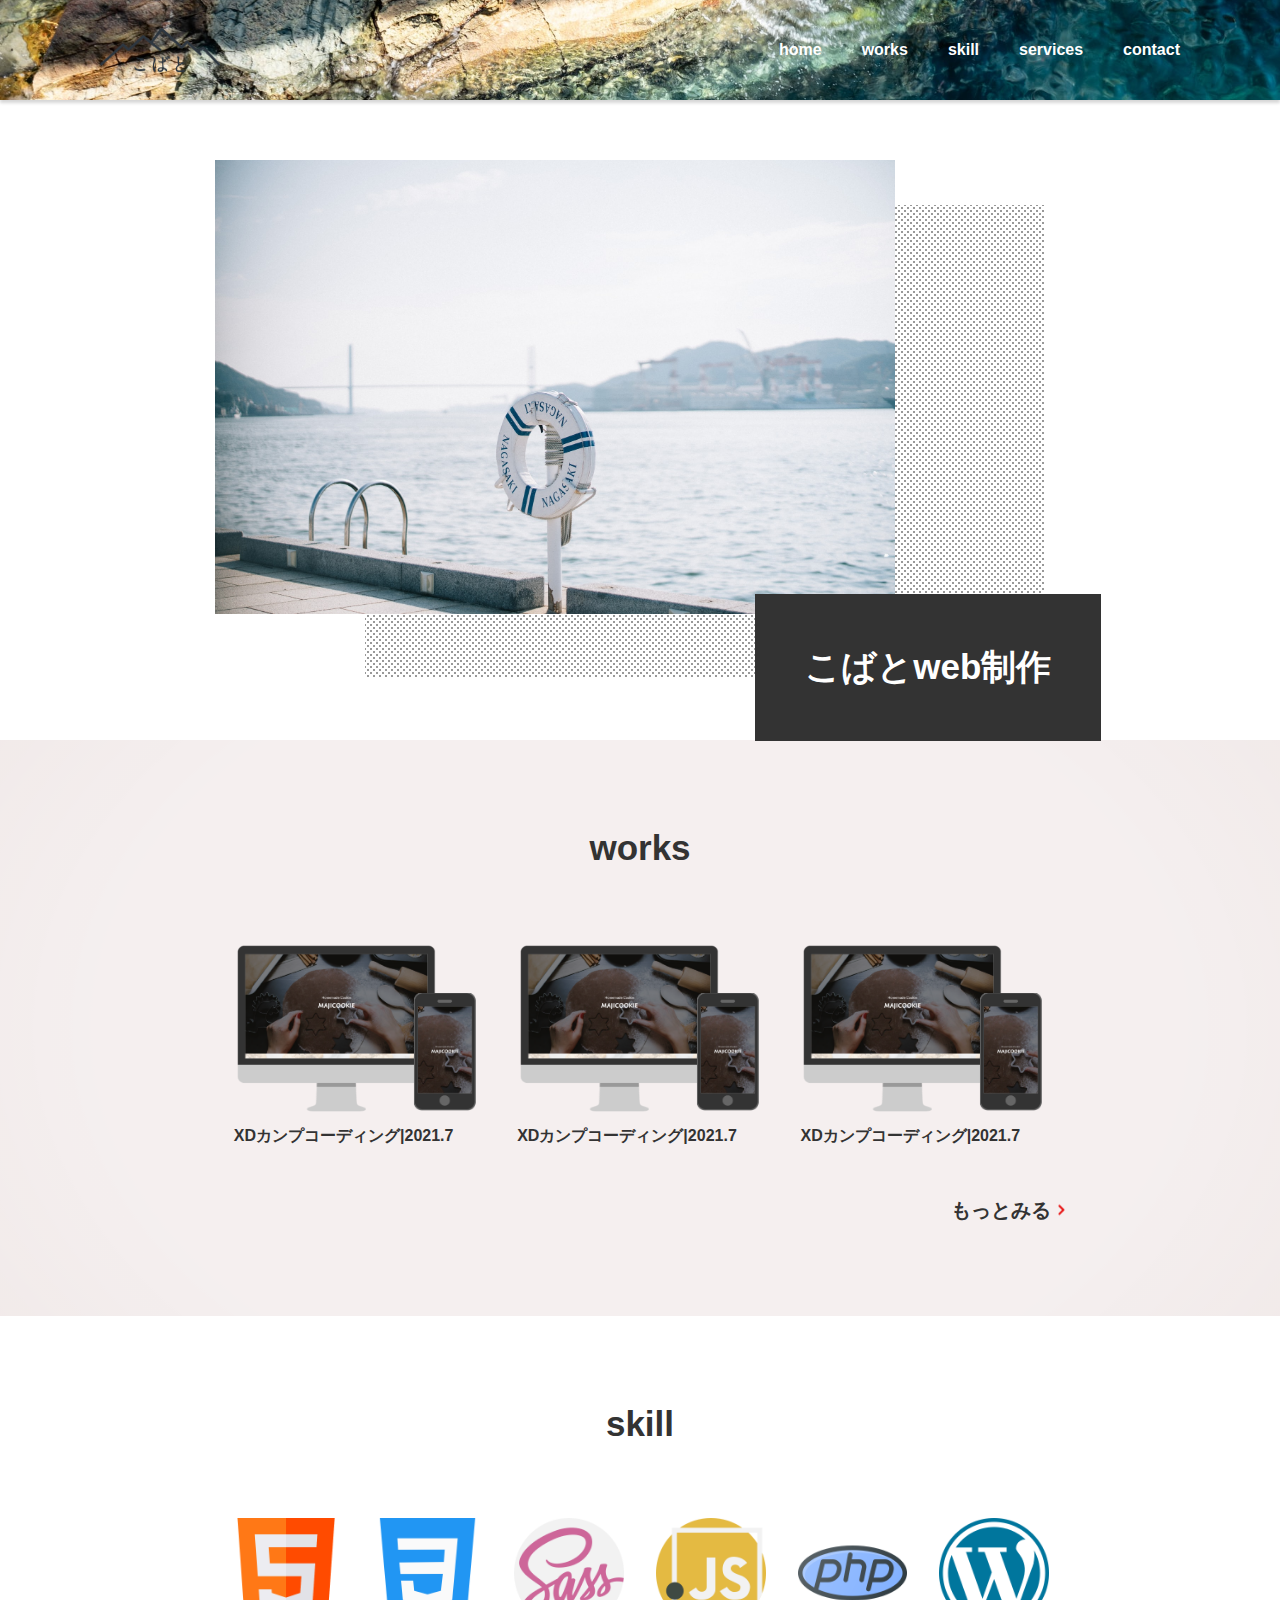
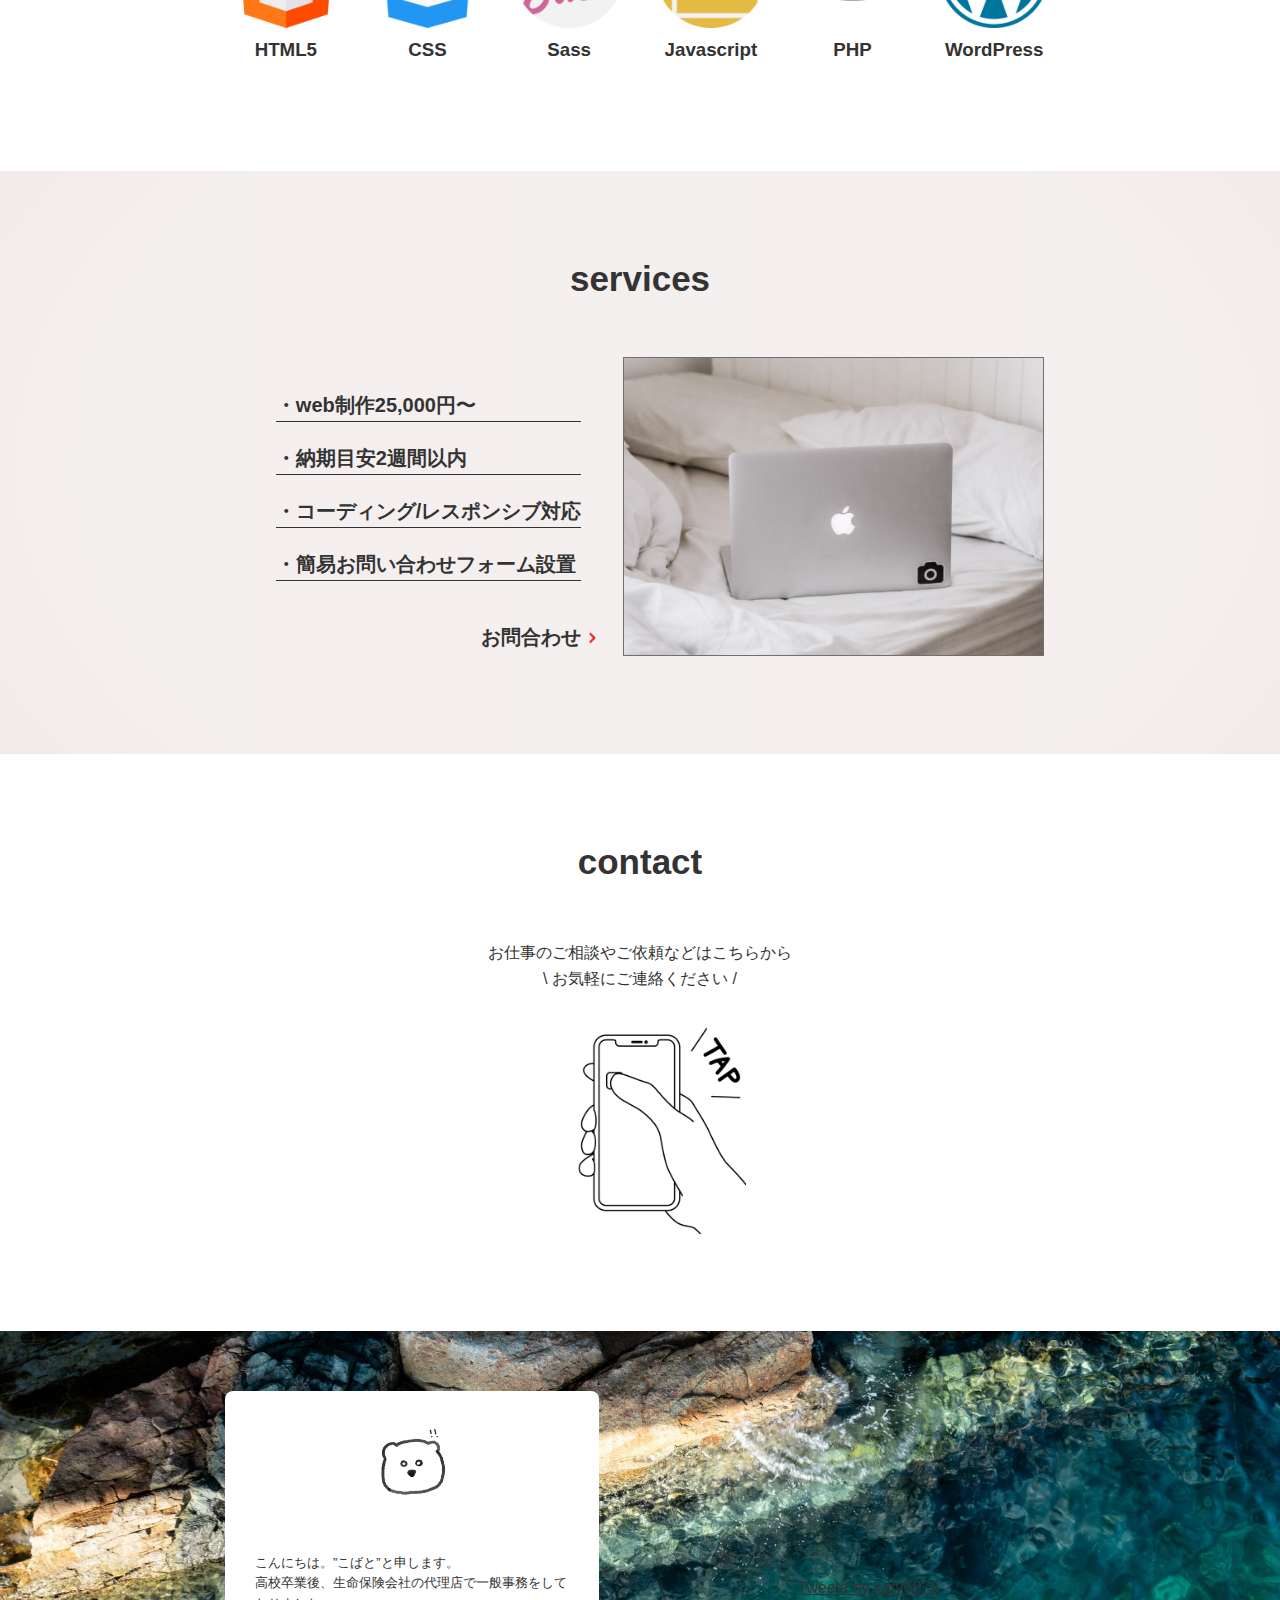
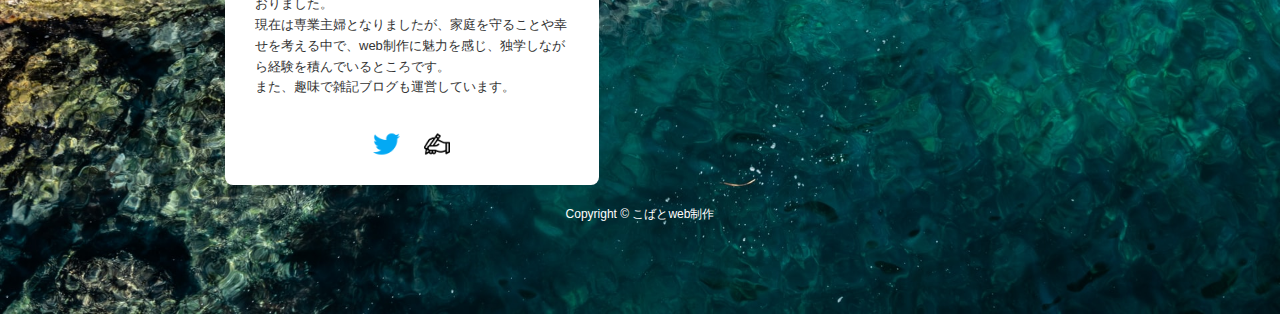
==== index.html @ 283921c8 "残すはハンバーガーメニューの実装、ファーストビュー・workspageのレスポンシブ" ====
<!DOCTYPE html>
<html lang="ja">

<head>
    <meta charset="UTF-8">
    <meta http-equiv="X-UA-Compatible" content="IE=edge">
    <meta name="viewport" content="width=device-width, initial-scale=1.0">
    <title>kobato_portfolio</title>
    <link rel="stylesheet" href="./css/reset.css">
    <link rel="stylesheet" href="./css/style.css">
    <link href="https://use.fontawesome.com/releases/v5.6.1/css/all.css" rel="stylesheet">
    <script src="https://ajax.googleapis.com/ajax/libs/jquery/3.4.1/jquery.min.js"></script>
</head>

<body>
    <header class="header">
        <div class="header__bg">
            <div class="header__logo">
                <a href=""><img src="./img/logo.png" alt=""></a>
            </div>
            <ul class="header__nav">
                <li class="header__nav-item"><a href="#">home</a></li>
                <li class="header__nav-item"><a href="#works">works</a></li>
                <li class="header__nav-item"><a href="#skill">skill</a></li>
                <li class="header__nav-item"><a href="#services">services</a></li>
                <li class="header__nav-item"><a href="#contact">contact</a></li>
            </ul>
        </div>
    </header>

    <div class="firstView">
        <div class="firstView__content">
            <div class="firstView__inner inner">
                <div class="firstView__img">
                    <img src="./img/ying-zhu-LWtBSEWECNo-unsplash.jpg" alt="">
                </div>
                <div class="firstView__title title">こばとweb制作</div>
            </div>
        </div>
    </div>
    <section class="works section" id="works">
        <div class="works__inner inner">
            <div class="works__title title">works</div>
            <div class="works__items">
                <div class="works__item">
                    <div class="work__img"><a href="works.html"><img src="./img/majicookie.png" alt=""></a></div>
                    <h4>XDカンプコーディング|2021.7</h4>
                </div>
                <div class="works__item">
                    <div class="work__img"><a href=""><img src="./img/majicookie.png" alt=""></a></div>
                    <h4>XDカンプコーディング|2021.7</h4>
                </div>
                <div class="works__item">
                    <div class="work__img"><a href=""><img src="./img/majicookie.png" alt=""></a></div>
                    <h4>XDカンプコーディング|2021.7</h4>
                </div>
            </div>
            <div class="works__link"><a href="">もっとみる</a></div>
        </div>
    </section>
    <section class="skill section" id="skill">
        <div class="skill__inner inner">
            <div class="skill__title title">skill</div>
            <div class="skill__items">
                <div class="skill__item">
                    <div class="skill__img">
                        <img src="./img/html.png" alt="">
                        <h3>HTML5</h3>
                        </img>
                    </div>
                </div>
                <div class="skill__item">
                    <div class="skill__img">
                        <img src="./img/css-3.png" alt="">
                        <h3>CSS</h3>
                        </img>
                    </div>
                </div>
                <div class="skill__item">
                    <div class="skill__img">
                        <img src="./img/sass.png" alt="">
                        <h3>Sass</h3>
                        </img>
                    </div>
                </div>
                <div class="skill__item">
                    <div class="skill__img">
                        <img src="./img/javascript.png" alt="">
                        <h3>Javascript</h3>
                        </img>
                    </div>
                </div>
                <div class="skill__item">
                    <div class="skill__img">
                        <img src="./img/php.png" alt="">
                        <h3>PHP</h3>
                        </img>
                    </div>
                </div>
                <div class="skill__item">
                    <div class="skill__img">
                        <img src="./img/wordpress.png" alt="">
                        <h3>WordPress</h3>
                        </img>
                    </div>
                </div>
            </div>
        </div>
    </section>
    <section class="services section" id="services">
        <div class="services__inner inner">
            <div class="services__title title">services</div>
            <div class="services__contents">
                <div class="services__lead">
                    <p>・web制作25,000円〜</p>
                    <p>・納期目安2週間以内</p>
                    <p>・コーディング/レスポンシブ対応</p>
                    <p>・簡易お問い合わせフォーム設置</p>
                        <div class="services__button"><a href="https://docs.google.com/forms/d/e/1FAIpQLSe7Lgg0wWLcszEex4WJu50O92jziKqjVtbFAQro8A7OqyPl0A/viewform" target="_blank">お問合わせ</a></div>
                </div>
                <div class="services__img"><img src="./img/マスクグループ 2.png" alt=""></div>
            </div>
        </div>
    </section>
    <section class="contact section" id="contact">
        <div class="contact__inner inner">
            <div class="contact__title title">contact</div>
            <div class="contact__lead">お仕事のご相談やご依頼などはこちらから<br>
            \ お気軽にご連絡ください /</div>
            <div class="contact__img"><a href="https://docs.google.com/forms/d/e/1FAIpQLSe7Lgg0wWLcszEex4WJu50O92jziKqjVtbFAQro8A7OqyPl0A/viewform" target="_blank"><img src="./img/1544162981.png" alt=""></a></div>
        </div>
    </section>
    <footer class="footer section">
        <div class="footer__inner inner">
            <div id="page_top"><a href="#">TOP</a></div>
            <div class="footer__content">
                <div class="footer__about">
                    <img src="./img/IMG_0314-min.PNG" alt="">
                    <p>こんにちは。”こばと”と申します。<br>
                    高校卒業後、生命保険会社の代理店で一般事務をしておりました。<br>
                    現在は専業主婦となりましたが、家庭を守ることや幸せを考える中で、web制作に魅力を感じ、独学しながら経験を積んでいるところです。<br>
                    また、趣味で雑記ブログも運営しています。
                    </p>
                    <div class="footer__link">
                        <a href="https://twitter.com/katy6879"><img src="./img/twitter.png" alt=""></a>
                        <a href="https://mukuublog.com/"><img src="./img/writing.png" alt=""></a>
                    </div>
                </div>
                <div class="footer__twitter">
                    <a class="twitter-timeline" data-width="413" data-height="350" href="https://twitter.com/katy6879?ref_src=twsrc%5Etfw">Tweets by katy6879</a> <script async src="https://platform.twitter.com/widgets.js" charset="utf-8"></script>
                </div>
            </div>
            <div class="footer__copyright">Copyright &copy; こばとweb制作</div>
        </div>
    </footer>

    <script src="https://ajax.googleapis.com/ajax/libs/jquery/3.6.0/jquery.min.js"></script>
    <script src="./js/jquery.js"></script>
</body>

</html>
---- css/style.css ----
@charset "UTF-8";
@media (max-width: 767px) {
  .br-sp {
    display: none;
  }
}

/* ================================
reset.css
================================ */
*,
*::before,
*::after {
  -webkit-box-sizing: border-box;
          box-sizing: border-box;
}

html,
body {
  padding: 0;
  margin: 0;
}

body {
  font-family: "TsukuARdGothic-Regular", YuGothic, "游ゴシック Medium", "Yu Gothic Medium", "游ゴシック", "Yu Gothic", sans-serif;
  font-size: 16px;
  line-height: 1.6;
  background-color: #fff;
  color: #333333;
}
@media (max-width: 767px) {
  body {
    font-size: 12px;
  }
}

img {
  max-width: 100%;
  height: auto;
}

ul,
ol {
  list-style: none;
  padding: 0;
  margin: 0;
}

h1,
h2,
h3,
h4,
h5,
h6 {
  padding: 0;
  margin: 0;
}

a {
  color: inherit;
}
a:hover {
  opacity: 0.5;
}

.section {
  padding: 30px 0 90px;
}
@media (max-width: 767px) {
  .section {
    padding-top: 50px;
    padding-bottom: 60px;
  }
}

.title {
  font-size: 35px;
  font-weight: 700;
  text-align: center;
  padding: 50px;
}
@media (max-width: 767px) {
  .title {
    font-size: 20px;
    padding: 20px;
  }
}

.inner {
  width: 850px;
  max-width: 100%;
  margin: 0 auto;
}
@media (min-width: 768px) and (max-width: 850px) {
  .inner {
    padding-left: 24px;
    padding-right: 24px;
  }
}
@media (max-width: 767px) {
  .inner {
    width: 80%;
    padding-left: 16px;
    padding-right: 16px;
  }
}

.fadeInDown {
  -webkit-animation-name: fadeInDown;
          animation-name: fadeInDown;
  -webkit-animation-duration: 2s;
          animation-duration: 2s;
  -webkit-animation-fill-mode: forwards;
          animation-fill-mode: forwards;
}

/* ================================
header
================================ */
.header {
  height: 100px;
  position: fixed;
  width: 100%;
  -webkit-box-shadow: 0 3px 3px rgba(0, 0, 0, 0.16);
          box-shadow: 0 3px 3px rgba(0, 0, 0, 0.16);
  z-index: 100;
  top: 0;
  left: 0;
}
@media (min-width: 768px) and (max-width: 850px) {
  .header {
    height: 70px;
  }
}
@media (max-width: 767px) {
  .header {
    height: 60px;
  }
}

.header__bg {
  background: url(../img/hiroyoshi-urushima-D2dyWf0NImU-unsplash.jpg) no-repeat center center/cover;
  display: -webkit-box;
  display: -ms-flexbox;
  display: flex;
  -webkit-box-align: center;
      -ms-flex-align: center;
          align-items: center;
  height: inherit;
}

.header__logo {
  padding-left: 100px;
}
.header__logo img {
  width: 50%;
  padding-top: 12px;
}

.header__nav {
  padding-right: 100px;
  display: -webkit-box;
  display: -ms-flexbox;
  display: flex;
  -webkit-box-align: center;
      -ms-flex-align: center;
          align-items: center;
  margin-left: auto;
}
.header__nav li:not(:first-child) {
  margin-left: 40px;
}
.header__nav li a {
  color: #fff;
  text-decoration: none;
  font-weight: 700;
  position: relative;
}

/* ================================
firstView
================================ */
.firstView {
  height: 740px;
}
@media (max-width: 767px) {
  .firstView {
    height: 800px;
  }
}

@media (max-width: 767px) {
  .firstView__inner {
    margin: 32px auto;
    text-align: center;
  }
}

.firstView__img {
  position: relative;
  padding: 160px 0 53px;
}
.firstView__img::before {
  content: "";
  position: absolute;
  bottom: -3px;
  right: 20px;
  width: 80%;
  height: 70%;
  background-image: radial-gradient(#999 30%, rgba(0, 0, 0, 0) 31%), radial-gradient(#999 30%, rgba(0, 0, 0, 0) 31%);
  background-size: 6px 6px;
  background-position: 0 0, 3px 3px;
  z-index: -1;
}
.firstView__img img {
  width: 80%;
}

.firstView__title {
  position: absolute;
  top: 66%;
  left: 59%;
  color: white;
  background-color: #333333;
  line-height: initial;
}
@media (max-width: 767px) {
  .firstView__title {
    left: 43%;
  }
}

/* ================================
works
================================ */
.works {
  background-image: radial-gradient(73% 147%, #EADFDF 59%, #ECE2DF 100%), radial-gradient(91% 146%, rgba(255, 255, 255, 0.5) 47%, rgba(0, 0, 0, 0.5) 100%);
  background-blend-mode: screen;
}

.works__items {
  display: -webkit-box;
  display: -ms-flexbox;
  display: flex;
  padding-bottom: 30px;
}
@media (max-width: 767px) {
  .works__items {
    display: block;
  }
}

.works__item {
  width: calc(33.3% - 8px * 2 / 3);
  padding: 16px;
  margin: auto;
}
@media (max-width: 767px) {
  .works__item {
    width: 100%;
  }
}

.works__link {
  text-align: right;
  font-size: 20px;
}
@media (max-width: 767px) {
  .works__link {
    font-size: 15px;
  }
}
.works__link a {
  text-decoration: none;
  font-weight: 700;
  padding-right: 14px;
  position: relative;
}
.works__link a::after {
  content: "";
  position: absolute;
  right: 0;
  top: 50%;
  -webkit-transform: translateY(-50%);
          transform: translateY(-50%);
  width: 7px;
  height: 11px;
  background: url(../img/news-arrow@2x.png) no-repeat center center/contain;
}

/* ================================
skill
================================ */
.skill__items {
  display: -webkit-box;
  display: -ms-flexbox;
  display: flex;
  -ms-flex-pack: distribute;
      justify-content: space-around;
}
@media (max-width: 767px) {
  .skill__items {
    -ms-flex-wrap: wrap;
        flex-wrap: wrap;
  }
}

.skill__item {
  margin: auto;
  padding: 16px;
}
@media (max-width: 767px) {
  .skill__item {
    width: calc(33.3% - 8px * 2 / 3);
    margin: auto;
  }
}

.skill__img h3 {
  text-align: center;
}
@media (max-width: 767px) {
  .skill__img h3 {
    font-size: 10px;
  }
}

/* ================================
service
================================ */
.services {
  background-image: radial-gradient(73% 147%, #EADFDF 59%, #ECE2DF 100%), radial-gradient(91% 146%, rgba(255, 255, 255, 0.5) 47%, rgba(0, 0, 0, 0.5) 100%);
  background-blend-mode: screen;
}

.services__contents {
  display: -webkit-box;
  display: -ms-flexbox;
  display: flex;
  -ms-flex-pack: distribute;
      justify-content: space-around;
}
@media (max-width: 767px) {
  .services__contents {
    display: block;
  }
}

.services__lead {
  margin: auto 0;
  padding-left: 40px;
}
@media (max-width: 767px) {
  .services__lead {
    padding-left: 0;
    padding-bottom: 20px;
  }
}
@media (min-width: 768px) and (max-width: 850px) {
  .services__lead {
    padding: 0 10px;
    padding-left: 0;
  }
}
.services__lead p {
  border-bottom: solid 1px #333333;
  font-size: 20px;
  font-weight: 700;
}
@media (max-width: 767px) {
  .services__lead p {
    font-size: 13px;
  }
}
@media (min-width: 768px) and (max-width: 850px) {
  .services__lead p {
    font-size: 16px;
  }
}

.services__button {
  padding-top: 20px;
  text-align: right;
}
@media (max-width: 767px) {
  .services__button {
    padding-top: 0;
  }
}
.services__button a {
  text-decoration: none;
  font-weight: 700;
  font-size: 20px;
  position: relative;
}
@media (max-width: 767px) {
  .services__button a {
    font-size: 15px;
  }
}
@media (min-width: 768px) and (max-width: 850px) {
  .services__button a {
    font-size: 18px;
  }
}
.services__button a::after {
  content: "";
  position: absolute;
  right: -15%;
  top: 55%;
  -webkit-transform: translateY(-50%);
          transform: translateY(-50%);
  width: 7px;
  height: 11px;
  background: url(../img/news-arrow@2x.png) no-repeat center center/contain;
}
@media (min-width: 768px) and (max-width: 850px) {
  .services__img {
    padding: 0 10px;
  }
}

/* ================================
contact
================================ */
.contact {
  text-align: center;
}

.contact__lead {
  padding-bottom: 30px;
}

.contact__img img {
  width: 25%;
}

/* ================================
footer
================================ */
.footer {
  background: url(../img/hiroyoshi-urushima-D2dyWf0NImU-unsplash.jpg) no-repeat center bottom/cover;
  text-align: center;
}

.footer__inner {
  padding: 0 10px;
}

#page_top {
  position: fixed;
  right: 1rem;
  bottom: 2rem;
  height: 3rem;
  text-decoration: none;
  font-weight: bold;
  -webkit-transform: rotate(90deg);
          transform: rotate(90deg);
  font-size: 80%;
  line-height: 1.5rem;
  color: color(sub);
  padding: 0 0 0 35px;
  border-top: solid 1px;
}
#page_top:hover {
  color: color(main);
  -webkit-transition: all 0.5s;
  transition: all 0.5s;
}
#page_top::before {
  content: "";
  display: block;
  position: absolute;
  top: -1px;
  left: 0;
  width: 1rem;
  border-top: solid 1px;
  -webkit-transform: rotate(35deg);
          transform: rotate(35deg);
  -webkit-transform-origin: left top;
          transform-origin: left top;
}
#page_top a {
  text-decoration: none;
}

.footer__content {
  display: -webkit-box;
  display: -ms-flexbox;
  display: flex;
  -webkit-box-pack: justify;
      -ms-flex-pack: justify;
          justify-content: space-between;
  padding-top: 30px;
}
@media (max-width: 767px) {
  .footer__content {
    display: block;
  }
}

.footer__about {
  background-color: #fff;
  border-radius: 8px;
  width: 45%;
}
@media (max-width: 767px) {
  .footer__about {
    width: 100%;
  }
}
.footer__about img {
  width: 35%;
  padding-top: 10px;
}
.footer__about p {
  font-size: 13px;
  padding: 0 30px;
  text-align: left;
}

.footer__link img {
  width: 7%;
  margin: 10px;
  padding: 10px 0;
}

.footer__twitter {
  width: 45%;
  margin: auto 0;
}
@media (max-width: 767px) {
  .footer__twitter {
    width: 100%;
    padding-top: 20px;
  }
}

.footer__copyright {
  color: #fff;
  font-size: 12px;
  padding-top: 20px;
}
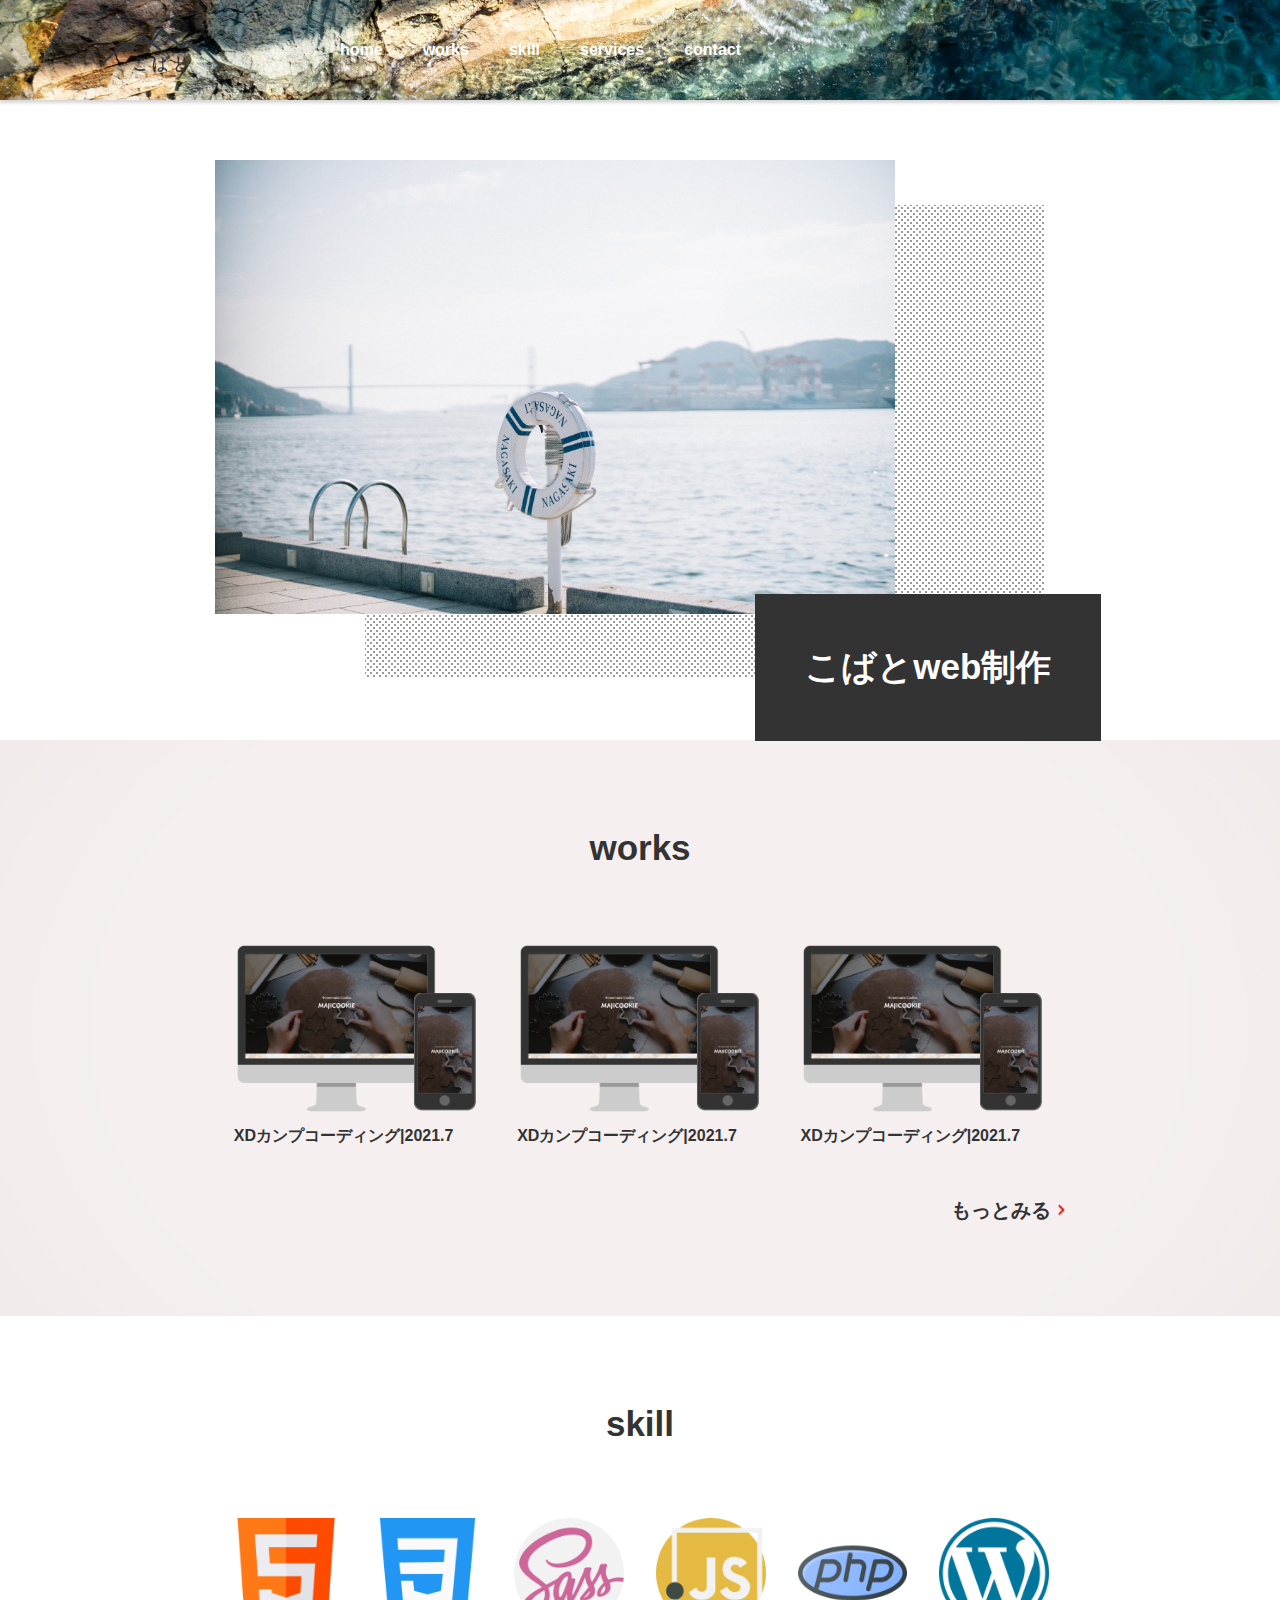
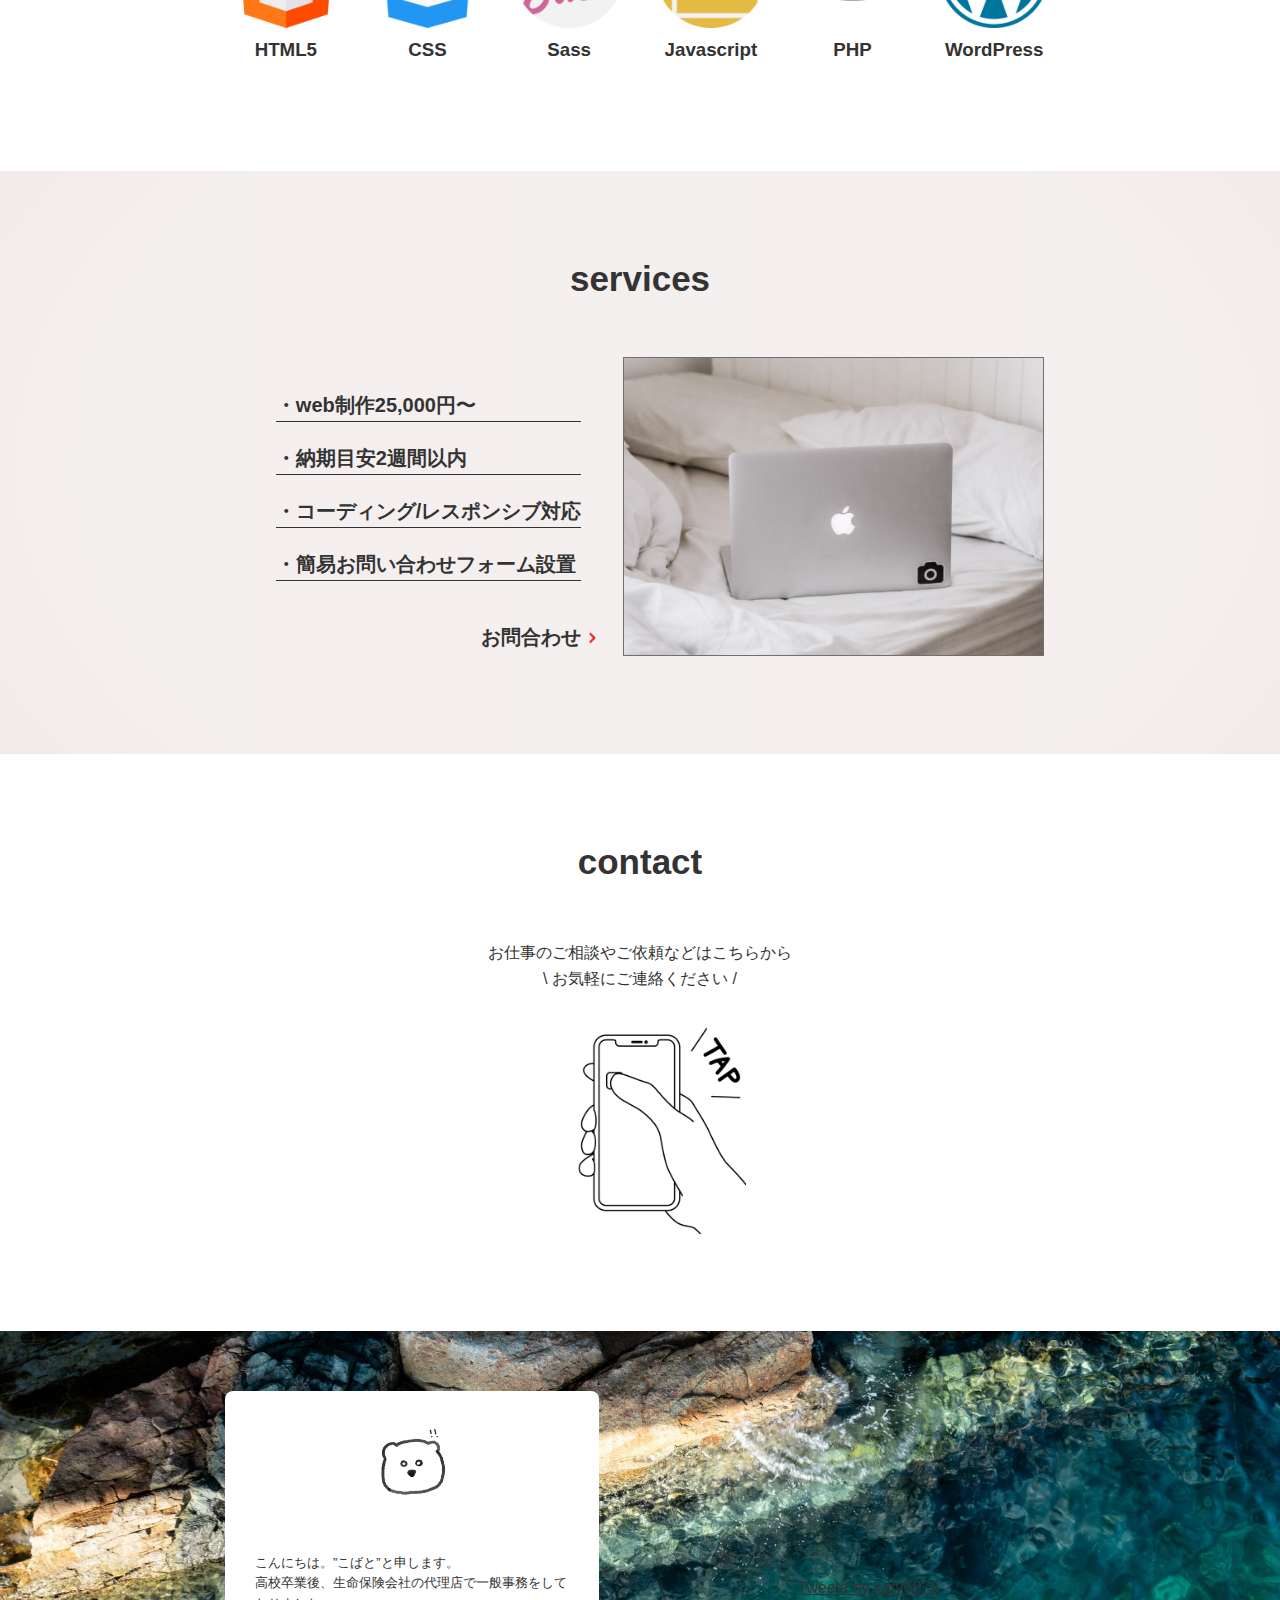
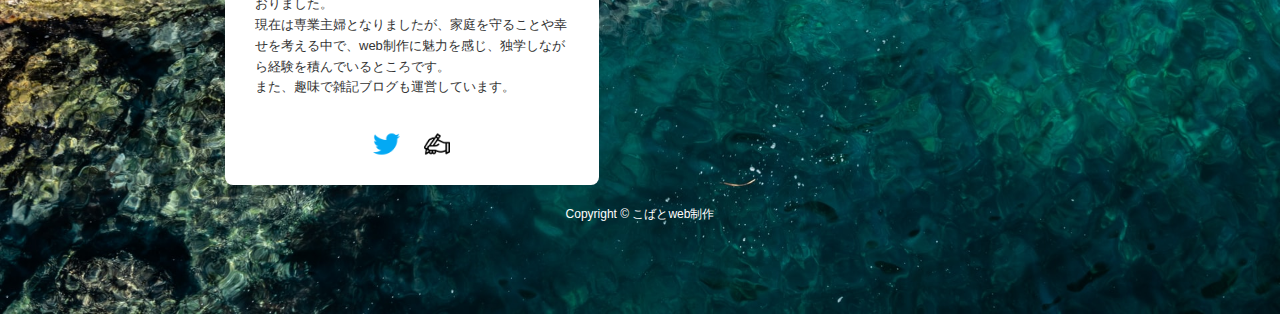
==== commit f6bb105d: "ハンバーガーメニュー　見た目のアニメーション" ====
--- a/index.html
+++ b/index.html
@@ -18,13 +18,23 @@
             <div class="header__logo">
                 <a href=""><img src="./img/logo.png" alt=""></a>
             </div>
-            <ul class="header__nav">
-                <li class="header__nav-item"><a href="#">home</a></li>
-                <li class="header__nav-item"><a href="#works">works</a></li>
-                <li class="header__nav-item"><a href="#skill">skill</a></li>
-                <li class="header__nav-item"><a href="#services">services</a></li>
-                <li class="header__nav-item"><a href="#contact">contact</a></li>
-            </ul>
+            <nav id="g-nav">
+                <div id="g-nav-list">
+                    <ul class="header__nav">
+                        <li class="header__nav-item"><a href="#">home</a></li>
+                        <li class="header__nav-item"><a href="#works">works</a></li>
+                        <li class="header__nav-item"><a href="#skill">skill</a></li>
+                        <li class="header__nav-item"><a href="#services">services</a></li>
+                        <li class="header__nav-item"><a href="#contact">contact</a></li>
+                    </ul>
+                </div>
+            </nav>
+            <div class="openbtn">
+                <span></span>
+                <span></span>
+                <span></span>
+            </div>
+            <div class="circle-bg"></div>
         </div>
     </header>
 
--- a/css/style.css
+++ b/css/style.css
@@ -22,7 +22,7 @@
 }
 
 body {
-  font-family: "TsukuARdGothic-Regular", YuGothic, "游ゴシック Medium", "Yu Gothic Medium", "游ゴシック", "Yu Gothic", sans-serif;
+  font-family: "TsukuARdGothic-Regular", "YuGothic", "游ゴシック Medium", "Yu Gothic Medium", "游ゴシック", "Yu Gothic", sans-serif;
   font-size: 16px;
   line-height: 1.6;
   background-color: #fff;
@@ -158,13 +158,12 @@
 }
 
 .header__nav {
-  padding-right: 100px;
   display: -webkit-box;
   display: -ms-flexbox;
   display: flex;
-  -webkit-box-align: center;
-      -ms-flex-align: center;
-          align-items: center;
+  -webkit-box-pack: justify;
+      -ms-flex-pack: justify;
+          justify-content: space-between;
   margin-left: auto;
 }
 .header__nav li:not(:first-child) {
@@ -177,6 +176,115 @@
   position: relative;
 }
 
+@media (max-width: 767px) {
+  .openbtn {
+    position: relative;
+    background: #d54884;
+    cursor: pointer;
+    width: 50px;
+    height: 50px;
+    border-radius: 5px;
+  }
+  .openbtn span {
+    display: inline-block;
+    -webkit-transition: all 0.4s;
+    transition: all 0.4s;
+    position: absolute;
+    left: 14px;
+    height: 2px;
+    border-radius: 5px;
+    background: #fff;
+    width: 45%;
+  }
+  .openbtn span:nth-of-type(1) {
+    top: 13px;
+  }
+  .openbtn span:nth-of-type(2) {
+    top: 19px;
+  }
+  .openbtn span:nth-of-type(3) {
+    top: 25px;
+  }
+  .openbtn span:nth-of-type(3)::after {
+    content: "Menu";
+    position: absolute;
+    top: 5px;
+    left: -2px;
+    color: #fff;
+    font-size: 0.6rem;
+    text-transform: uppercase;
+  }
+
+  .openbtn.active span:nth-of-type(1) {
+    top: 14px;
+    left: 18px;
+    -webkit-transform: translateY(6px) rotate(-45deg);
+            transform: translateY(6px) rotate(-45deg);
+    width: 30%;
+  }
+  .openbtn.active span:nth-of-type(2) {
+    opacity: 0;
+  }
+  .openbtn.active span:nth-of-type(3) {
+    top: 26px;
+    left: 18px;
+    -webkit-transform: translateY(-6px) rotate(45deg);
+            transform: translateY(-6px) rotate(45deg);
+    width: 30%;
+  }
+  .openbtn.active span:nth-of-type(3)::after {
+    content: "Close";
+    -webkit-transform: translateY(0) rotate(-45deg);
+            transform: translateY(0) rotate(-45deg);
+    top: 5px;
+    left: 4px;
+  }
+
+  #g-nav ul {
+    opacity: 0;
+    position: absolute;
+    z-index: 999;
+    top: 50%;
+    left: 50%;
+    -webkit-transform: translate(-50%, -50%);
+            transform: translate(-50%, -50%);
+  }
+
+  #g-nav.panelactive {
+    position: fixed;
+    z-index: 999;
+    top: 0;
+    width: 100%;
+    height: 100vh;
+  }
+  #g-nav.panelactive #g-nav-list {
+    display: block;
+  }
+  #g-nav.panelactive .header__nav {
+    opacity: 1;
+  }
+  #g-nav.panelactive .header__nav .header__nav-item {
+    -webkit-animation-name: gnaviAnime;
+            animation-name: gnaviAnime;
+    -webkit-animation-duration: 1s;
+            animation-duration: 1s;
+    -webkit-animation-delay: 0.2s;
+            animation-delay: 0.2s;
+    -webkit-animation-fill-mode: forwards;
+            animation-fill-mode: forwards;
+    opacity: 0;
+  }
+
+  #g-nav-list {
+    display: none;
+    position: fixed;
+    z-index: 999;
+    width: 100%;
+    height: 100vh;
+    overflow: auto;
+    -webkit-overflow-scrolling: touch;
+  }
+}
 /* ================================
 firstView
 ================================ */
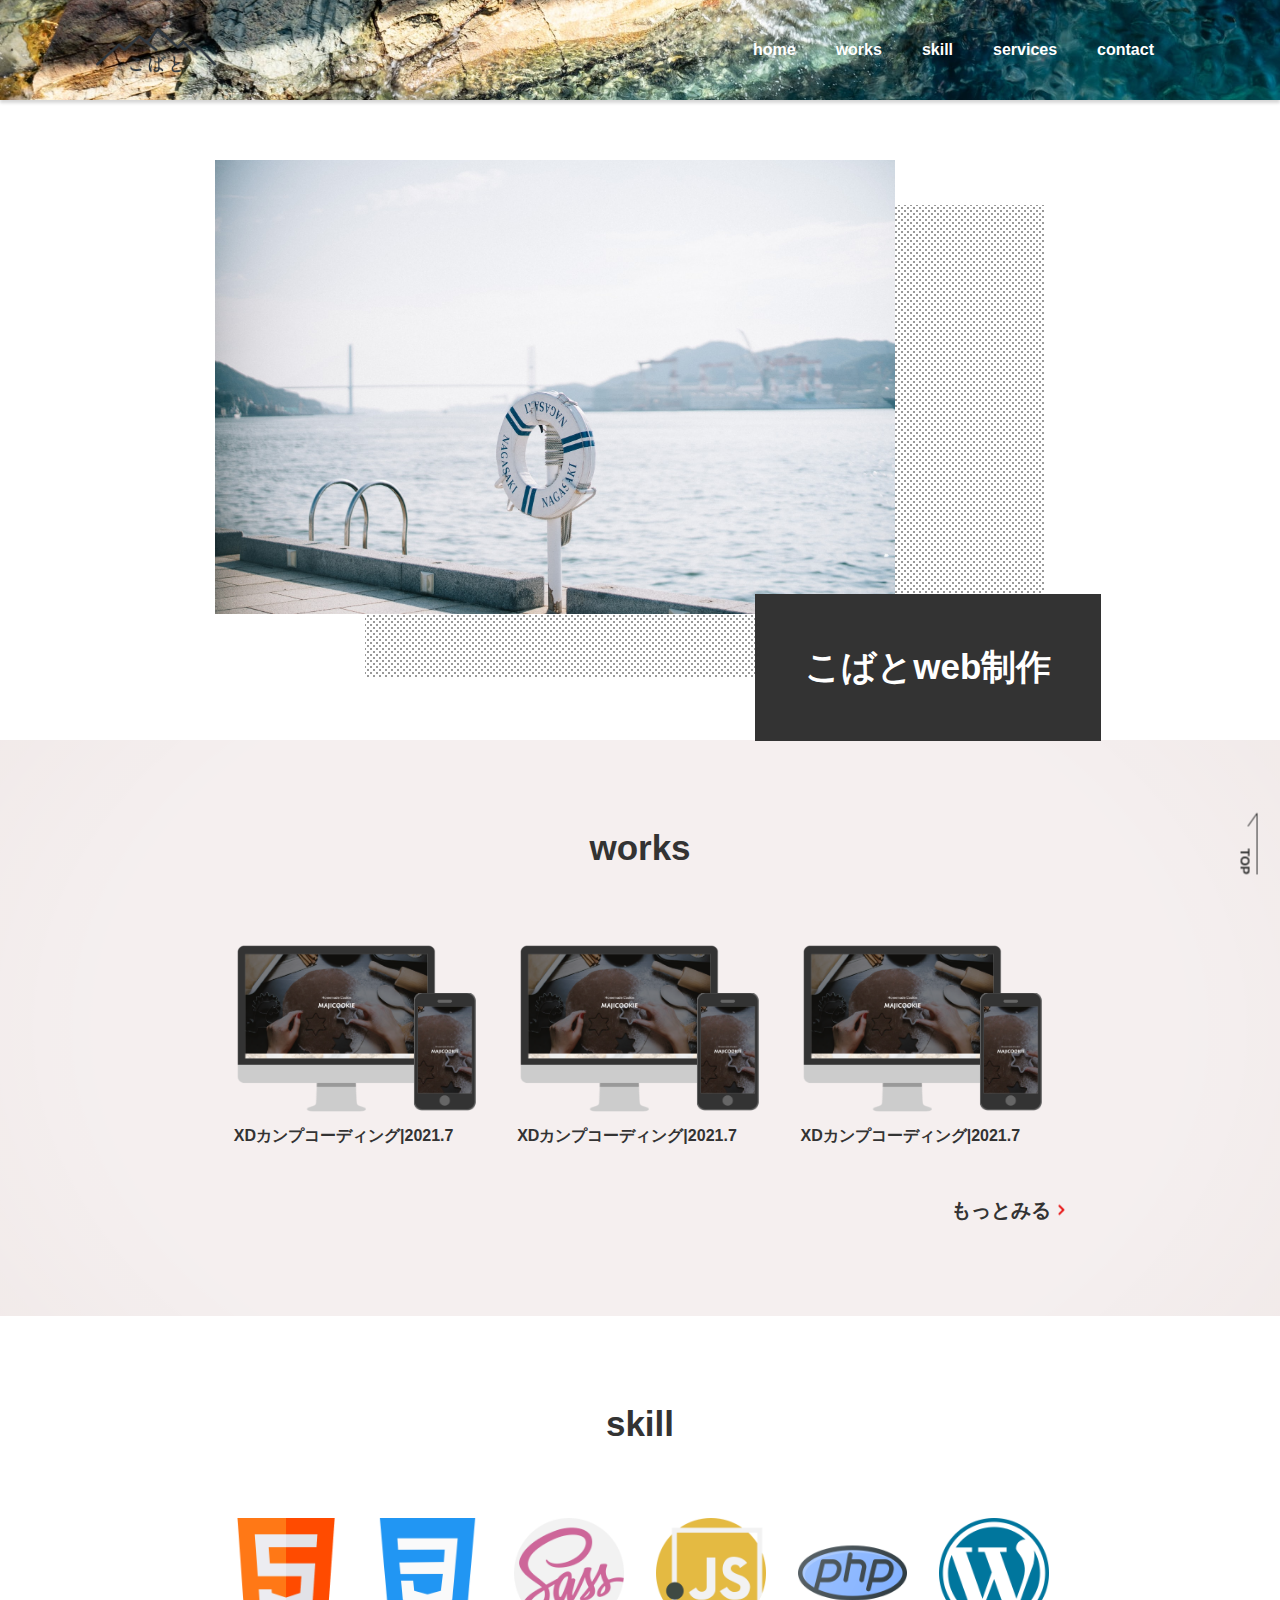
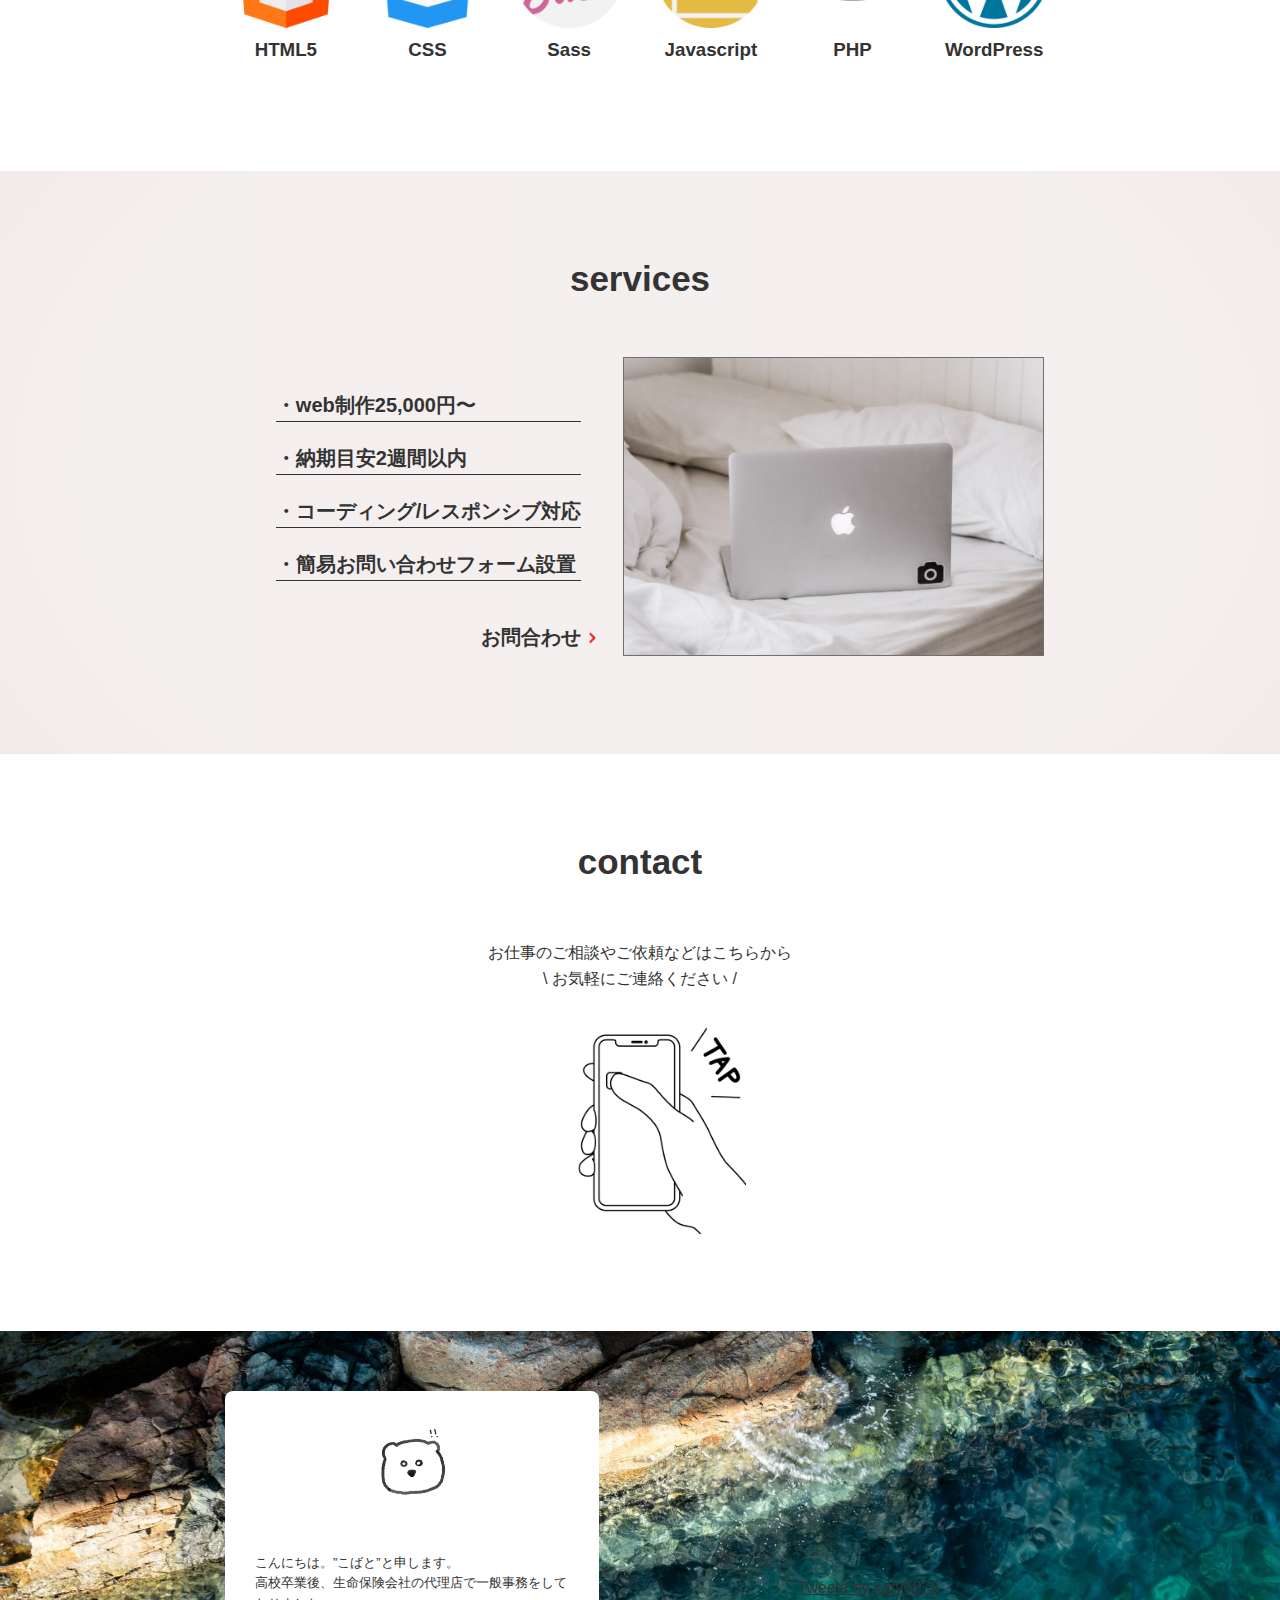
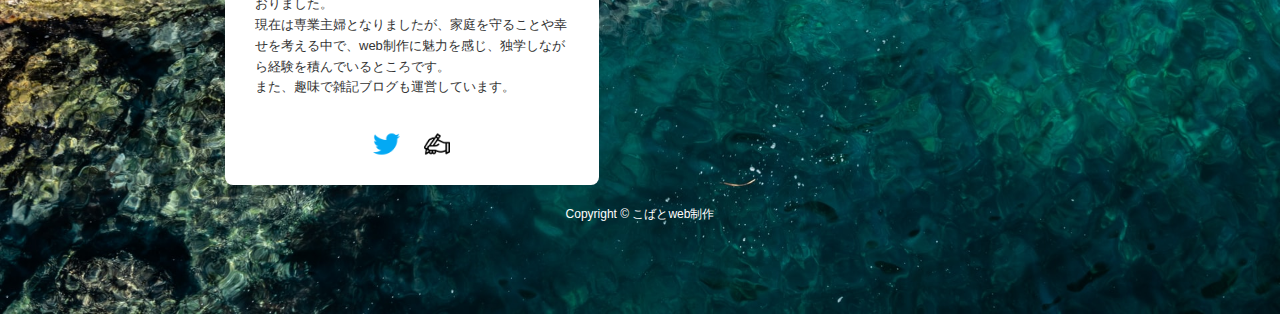
==== commit 02b0e5d5: "質問前の現状を保存" ====
--- a/index.html
+++ b/index.html
@@ -15,26 +15,28 @@
 <body>
     <header class="header">
         <div class="header__bg">
+        <div class="header__contents">
             <div class="header__logo">
                 <a href=""><img src="./img/logo.png" alt=""></a>
             </div>
             <nav id="g-nav">
-                <div id="g-nav-list">
-                    <ul class="header__nav">
-                        <li class="header__nav-item"><a href="#">home</a></li>
-                        <li class="header__nav-item"><a href="#works">works</a></li>
-                        <li class="header__nav-item"><a href="#skill">skill</a></li>
-                        <li class="header__nav-item"><a href="#services">services</a></li>
-                        <li class="header__nav-item"><a href="#contact">contact</a></li>
-                    </ul>
+                <div class="openbtn">
+                    <span></span>
+                    <span></span>
+                    <span></span>
                 </div>
+                <div class="circle-bg"></div>
+            <div id="g-nav-list">
+                <ul>
+                    <li><a href="#">home</a></li>
+                    <li><a href="#works">works</a></li>
+                    <li><a href="#skill">skill</a></li>
+                    <li><a href="#services">services</a></li>
+                    <li><a href="#contact">contact</a></li>
+                </ul>
+            </div>
             </nav>
-            <div class="openbtn">
-                <span></span>
-                <span></span>
-                <span></span>
-            </div>
-            <div class="circle-bg"></div>
+        </div>
         </div>
     </header>
 
@@ -126,7 +128,9 @@
                     <p>・納期目安2週間以内</p>
                     <p>・コーディング/レスポンシブ対応</p>
                     <p>・簡易お問い合わせフォーム設置</p>
-                        <div class="services__button"><a href="https://docs.google.com/forms/d/e/1FAIpQLSe7Lgg0wWLcszEex4WJu50O92jziKqjVtbFAQro8A7OqyPl0A/viewform" target="_blank">お問合わせ</a></div>
+                    <div class="services__button"><a
+                            href="https://docs.google.com/forms/d/e/1FAIpQLSe7Lgg0wWLcszEex4WJu50O92jziKqjVtbFAQro8A7OqyPl0A/viewform"
+                            target="_blank">お問合わせ</a></div>
                 </div>
                 <div class="services__img"><img src="./img/マスクグループ 2.png" alt=""></div>
             </div>
@@ -136,8 +140,10 @@
         <div class="contact__inner inner">
             <div class="contact__title title">contact</div>
             <div class="contact__lead">お仕事のご相談やご依頼などはこちらから<br>
-            \ お気軽にご連絡ください /</div>
-            <div class="contact__img"><a href="https://docs.google.com/forms/d/e/1FAIpQLSe7Lgg0wWLcszEex4WJu50O92jziKqjVtbFAQro8A7OqyPl0A/viewform" target="_blank"><img src="./img/1544162981.png" alt=""></a></div>
+                \ お気軽にご連絡ください /</div>
+            <div class="contact__img"><a
+                    href="https://docs.google.com/forms/d/e/1FAIpQLSe7Lgg0wWLcszEex4WJu50O92jziKqjVtbFAQro8A7OqyPl0A/viewform"
+                    target="_blank"><img src="./img/1544162981.png" alt=""></a></div>
         </div>
     </section>
     <footer class="footer section">
@@ -147,9 +153,9 @@
                 <div class="footer__about">
                     <img src="./img/IMG_0314-min.PNG" alt="">
                     <p>こんにちは。”こばと”と申します。<br>
-                    高校卒業後、生命保険会社の代理店で一般事務をしておりました。<br>
-                    現在は専業主婦となりましたが、家庭を守ることや幸せを考える中で、web制作に魅力を感じ、独学しながら経験を積んでいるところです。<br>
-                    また、趣味で雑記ブログも運営しています。
+                        高校卒業後、生命保険会社の代理店で一般事務をしておりました。<br>
+                        現在は専業主婦となりましたが、家庭を守ることや幸せを考える中で、web制作に魅力を感じ、独学しながら経験を積んでいるところです。<br>
+                        また、趣味で雑記ブログも運営しています。
                     </p>
                     <div class="footer__link">
                         <a href="https://twitter.com/katy6879"><img src="./img/twitter.png" alt=""></a>
@@ -157,7 +163,9 @@
                     </div>
                 </div>
                 <div class="footer__twitter">
-                    <a class="twitter-timeline" data-width="413" data-height="350" href="https://twitter.com/katy6879?ref_src=twsrc%5Etfw">Tweets by katy6879</a> <script async src="https://platform.twitter.com/widgets.js" charset="utf-8"></script>
+                    <a class="twitter-timeline" data-width="413" data-height="350"
+                        href="https://twitter.com/katy6879?ref_src=twsrc%5Etfw">Tweets by katy6879</a>
+                    <script async src="https://platform.twitter.com/widgets.js" charset="utf-8"></script>
                 </div>
             </div>
             <div class="footer__copyright">Copyright &copy; こばとweb制作</div>
--- a/css/style.css
+++ b/css/style.css
@@ -143,37 +143,168 @@
   display: -webkit-box;
   display: -ms-flexbox;
   display: flex;
-  -webkit-box-align: center;
-      -ms-flex-align: center;
-          align-items: center;
+  -ms-flex-pack: distribute;
+      justify-content: space-around;
   height: inherit;
 }
 
-.header__logo {
-  padding-left: 100px;
-}
-.header__logo img {
-  width: 50%;
-  padding-top: 12px;
-}
-
-.header__nav {
+.header__contents {
+  width: 85%;
   display: -webkit-box;
   display: -ms-flexbox;
   display: flex;
   -webkit-box-pack: justify;
       -ms-flex-pack: justify;
           justify-content: space-between;
+  -webkit-box-align: center;
+      -ms-flex-align: center;
+          align-items: center;
+}
+@media (max-width: 767px) {
+  .header__contents {
+    width: 100%;
+  }
+}
+
+@media (max-width: 767px) {
+  .header__logo {
+    padding-left: 30px;
+  }
+}
+.header__logo img {
+  width: 50%;
+  padding-top: 12px;
+}
+
+#g-nav {
+  padding-right: 30px;
+}
+@media (max-width: 767px) {
+  #g-nav {
+    position: absolute;
+    right: 0;
+  }
+  #g-nav ul {
+    opacity: 0;
+    position: absolute;
+    z-index: 999;
+    top: 50%;
+    left: 50%;
+    -webkit-transform: translate(-50%, -50%);
+            transform: translate(-50%, -50%);
+  }
+}
+
+@media (max-width: 767px) {
+  #g-nav.panelactive {
+    position: fixed;
+    z-index: 999;
+    top: 0;
+    width: 100%;
+    height: 100vh;
+  }
+  #g-nav.panelactive #g-nav-list {
+    display: block;
+  }
+  #g-nav.panelactive ul {
+    opacity: 1;
+  }
+  #g-nav.panelactive ul li {
+    -webkit-animation-name: gnaviAnime;
+            animation-name: gnaviAnime;
+    -webkit-animation-duration: 1s;
+            animation-duration: 1s;
+    -webkit-animation-delay: 0.2s;
+            animation-delay: 0.2s;
+    -webkit-animation-fill-mode: forwards;
+            animation-fill-mode: forwards;
+    opacity: 0;
+  }
+}
+
+#g-nav-list ul {
+  display: -webkit-box;
+  display: -ms-flexbox;
+  display: flex;
+  -webkit-box-align: center;
+      -ms-flex-align: center;
+          align-items: center;
   margin-left: auto;
 }
-.header__nav li:not(:first-child) {
+#g-nav-list ul li:not(:first-child) {
   margin-left: 40px;
 }
-.header__nav li a {
+#g-nav-list ul li a {
   color: #fff;
   text-decoration: none;
   font-weight: 700;
-  position: relative;
+}
+@media (max-width: 767px) {
+  #g-nav-list {
+    display: none;
+    position: fixed;
+    z-index: 999;
+    width: 100%;
+    height: 100vh;
+    overflow: auto;
+    -webkit-overflow-scrolling: touch;
+  }
+}
+
+@media (max-width: 767px) {
+  @-webkit-keyframes gnaviAnime {
+    0% {
+      opacity: 0;
+    }
+    100% {
+      opacity: 1;
+    }
+  }
+  @keyframes gnaviAnime {
+    0% {
+      opacity: 0;
+    }
+    100% {
+      opacity: 1;
+    }
+  }
+}
+@media (max-width: 767px) {
+  .circle-bg {
+    position: fixed;
+    z-index: 3;
+    width: 100px;
+    height: 100px;
+    border-radius: 50%;
+    background: #999;
+    -webkit-transform: scale(0);
+            transform: scale(0);
+    right: -50px;
+    top: -50px;
+    -webkit-transition: all 0.6s;
+    transition: all 0.6s;
+  }
+}
+
+@media (max-width: 767px) {
+  .circle-bg.circleactive {
+    -webkit-transform: scale(50);
+            transform: scale(50);
+  }
+}
+
+@media (max-width: 767px) {
+  nav ul {
+    list-style: none;
+    text-align: center;
+  }
+  nav li,
+nav a {
+    display: inline-block;
+    text-decoration: none;
+    color: #000;
+    padding: 10px;
+  }
 }
 
 @media (max-width: 767px) {
@@ -238,51 +369,6 @@
             transform: translateY(0) rotate(-45deg);
     top: 5px;
     left: 4px;
-  }
-
-  #g-nav ul {
-    opacity: 0;
-    position: absolute;
-    z-index: 999;
-    top: 50%;
-    left: 50%;
-    -webkit-transform: translate(-50%, -50%);
-            transform: translate(-50%, -50%);
-  }
-
-  #g-nav.panelactive {
-    position: fixed;
-    z-index: 999;
-    top: 0;
-    width: 100%;
-    height: 100vh;
-  }
-  #g-nav.panelactive #g-nav-list {
-    display: block;
-  }
-  #g-nav.panelactive .header__nav {
-    opacity: 1;
-  }
-  #g-nav.panelactive .header__nav .header__nav-item {
-    -webkit-animation-name: gnaviAnime;
-            animation-name: gnaviAnime;
-    -webkit-animation-duration: 1s;
-            animation-duration: 1s;
-    -webkit-animation-delay: 0.2s;
-            animation-delay: 0.2s;
-    -webkit-animation-fill-mode: forwards;
-            animation-fill-mode: forwards;
-    opacity: 0;
-  }
-
-  #g-nav-list {
-    display: none;
-    position: fixed;
-    z-index: 999;
-    width: 100%;
-    height: 100vh;
-    overflow: auto;
-    -webkit-overflow-scrolling: touch;
   }
 }
 /* ================================
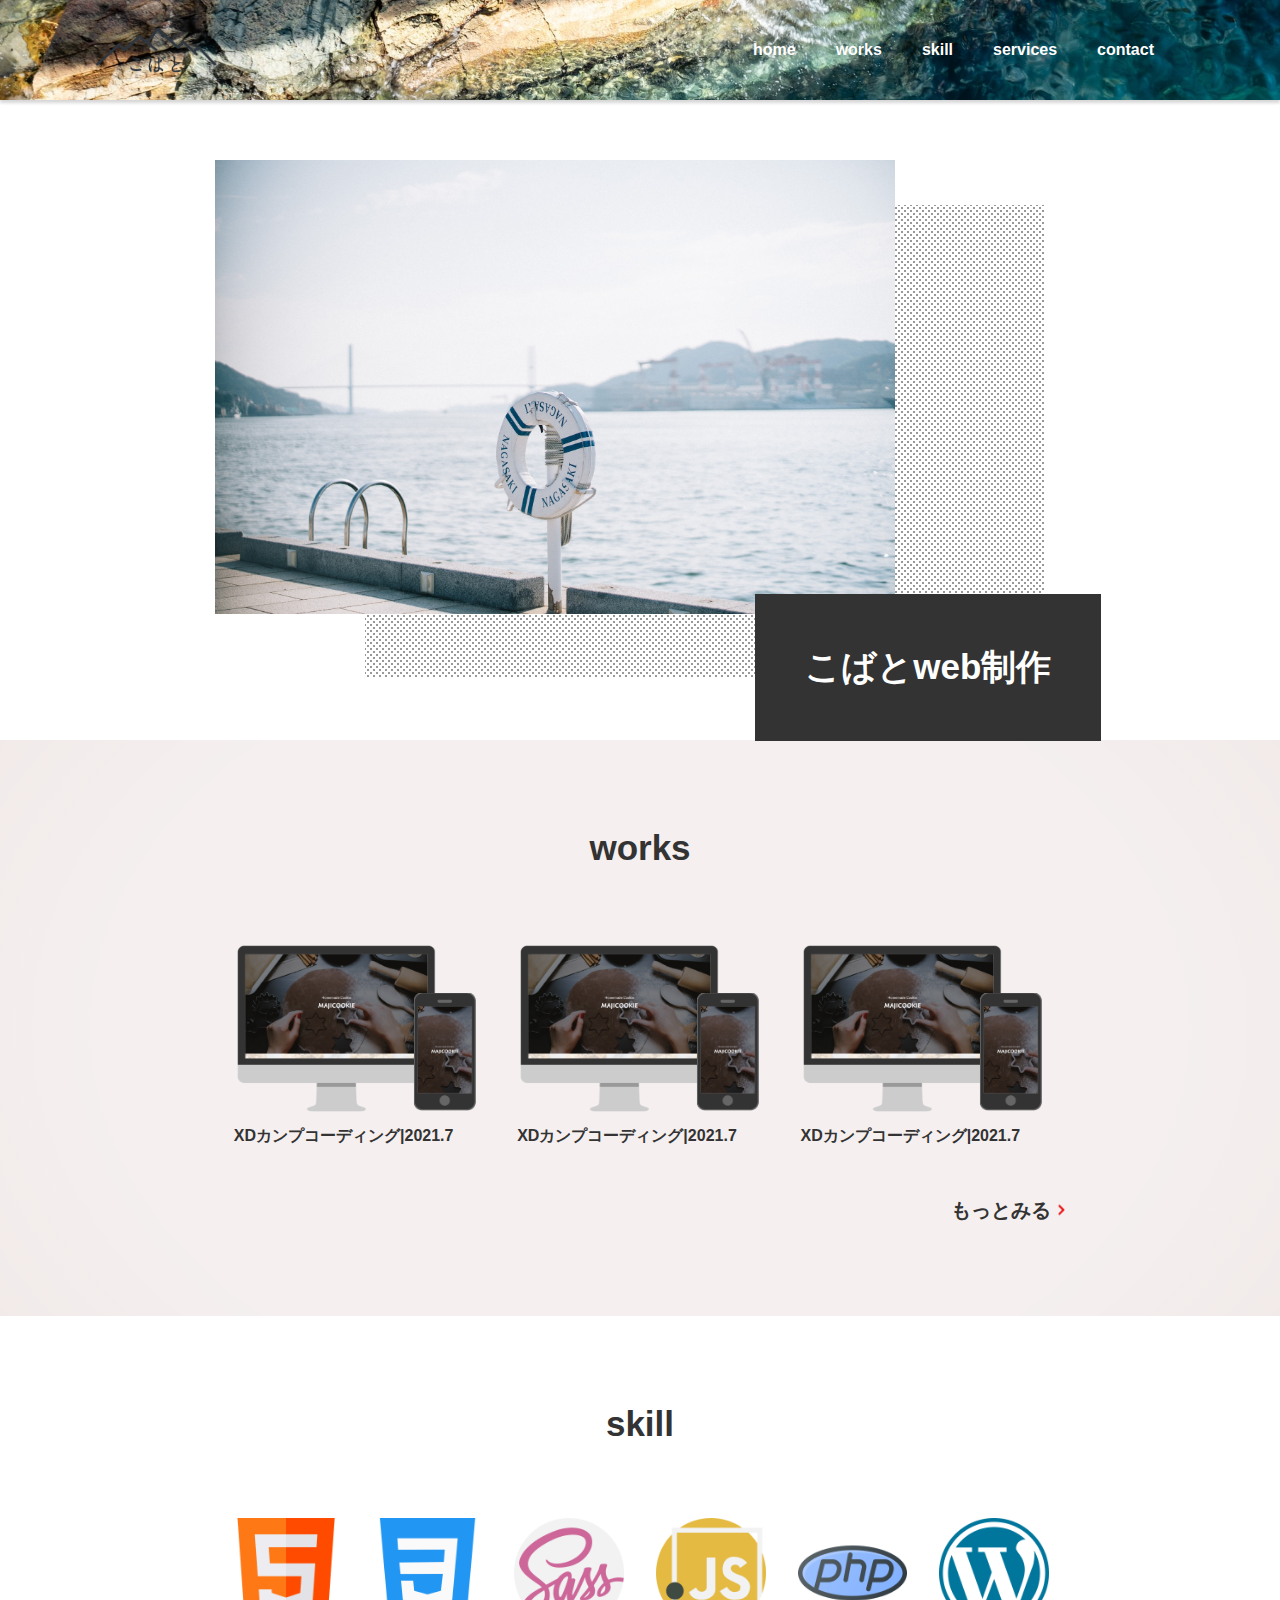
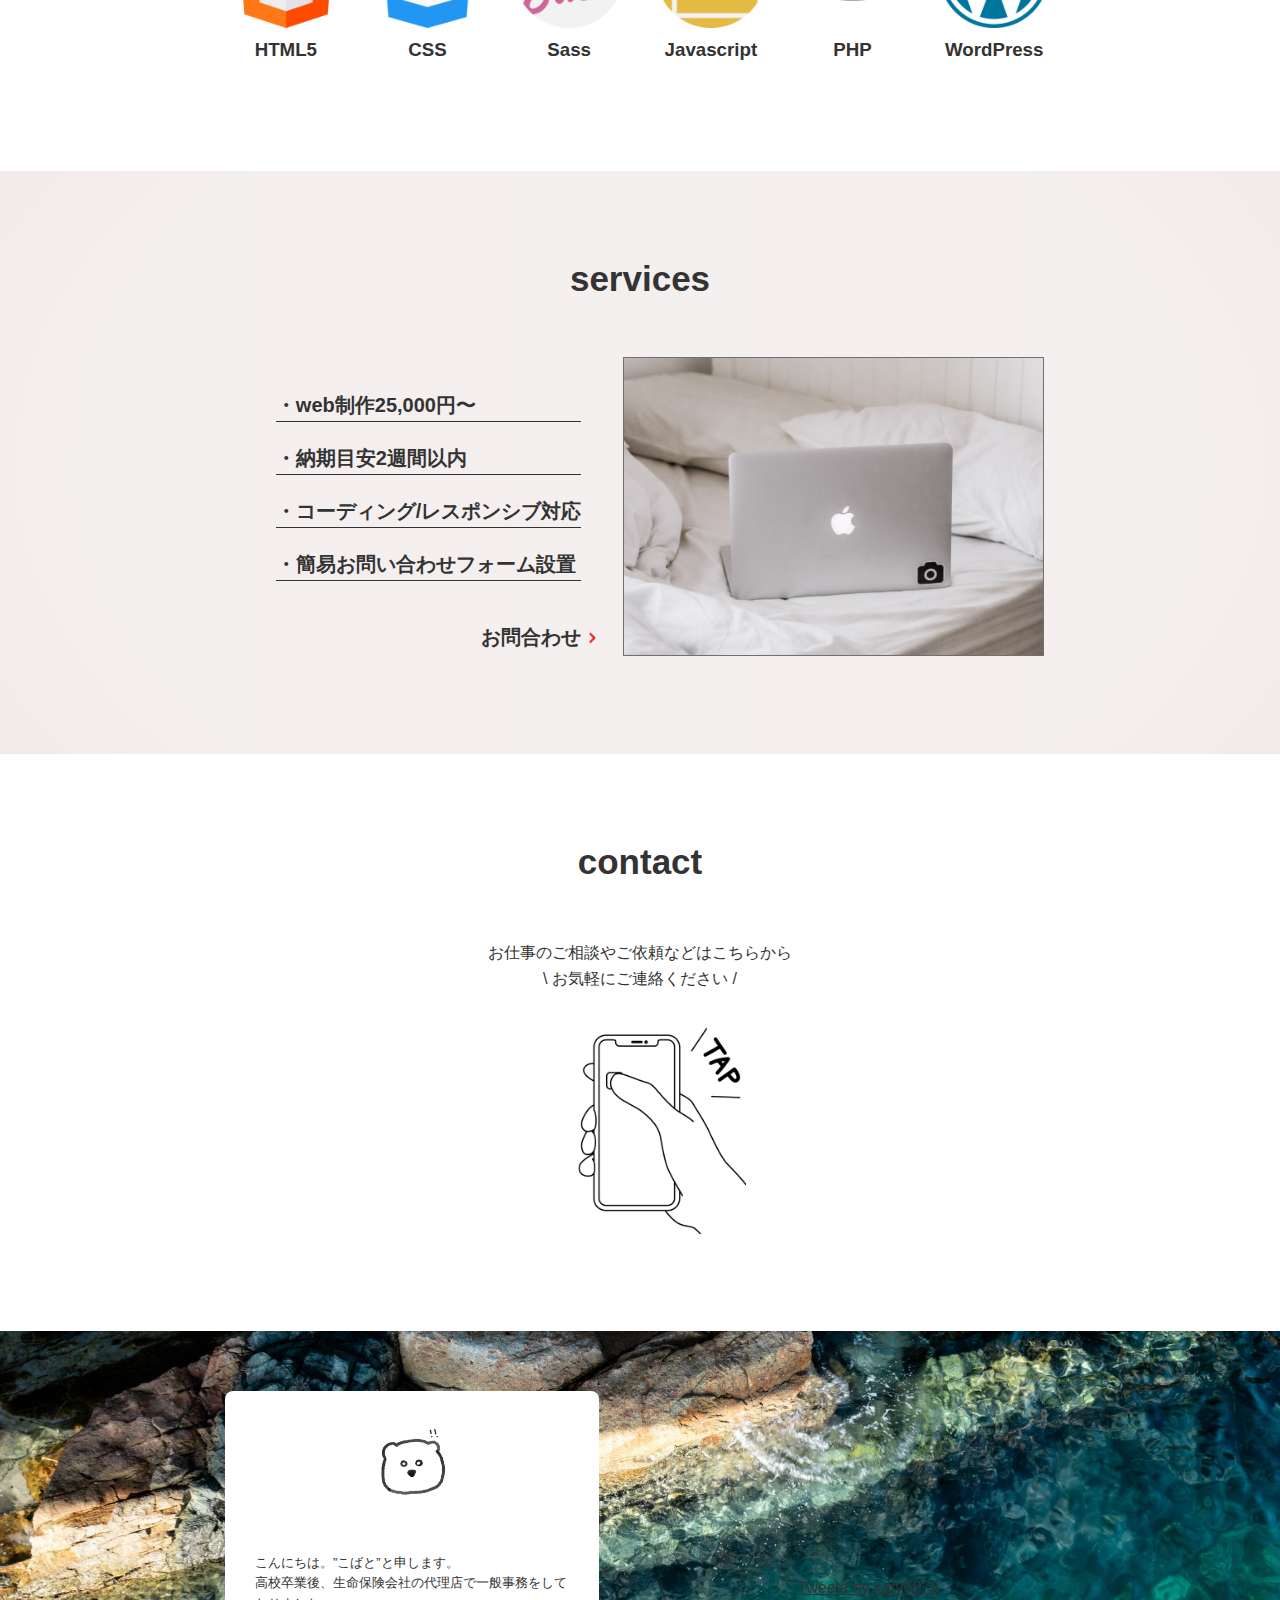
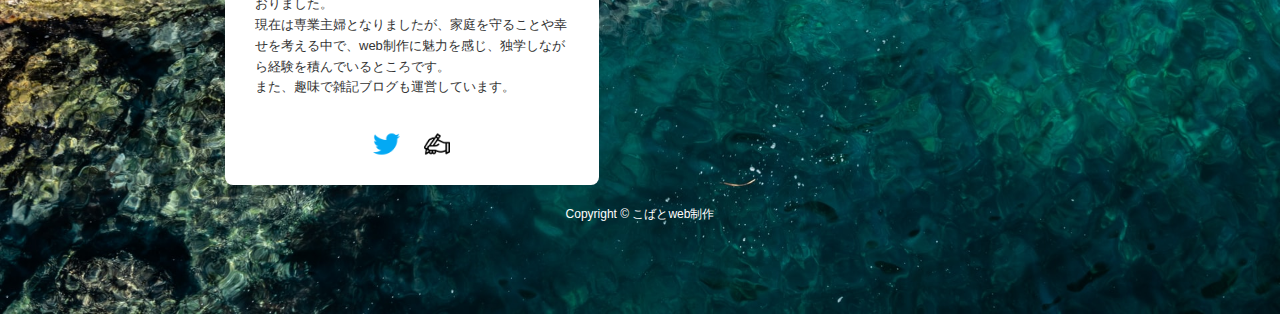
==== commit 4d8b0edc: "firstViewのレスポンシブに入る直前まで" ====
--- a/index.html
+++ b/index.html
@@ -55,15 +55,15 @@
             <div class="works__title title">works</div>
             <div class="works__items">
                 <div class="works__item">
-                    <div class="work__img"><a href="works.html"><img src="./img/majicookie.png" alt=""></a></div>
+                    <div class="works__img"><a href="works.html"><img src="./img/majicookie.png" alt=""></a></div>
                     <h4>XDカンプコーディング|2021.7</h4>
                 </div>
                 <div class="works__item">
-                    <div class="work__img"><a href=""><img src="./img/majicookie.png" alt=""></a></div>
+                    <div class="works__img"><a href=""><img src="./img/majicookie.png" alt=""></a></div>
                     <h4>XDカンプコーディング|2021.7</h4>
                 </div>
                 <div class="works__item">
-                    <div class="work__img"><a href=""><img src="./img/majicookie.png" alt=""></a></div>
+                    <div class="works__img"><a href=""><img src="./img/majicookie.png" alt=""></a></div>
                     <h4>XDカンプコーディング|2021.7</h4>
                 </div>
             </div>
--- a/css/style.css
+++ b/css/style.css
@@ -81,8 +81,8 @@
 }
 @media (max-width: 767px) {
   .title {
-    font-size: 20px;
-    padding: 20px;
+    font-size: 30px;
+    padding: 10px;
   }
 }
 
@@ -99,19 +99,10 @@
 }
 @media (max-width: 767px) {
   .inner {
-    width: 80%;
+    width: 90%;
     padding-left: 16px;
     padding-right: 16px;
   }
-}
-
-.fadeInDown {
-  -webkit-animation-name: fadeInDown;
-          animation-name: fadeInDown;
-  -webkit-animation-duration: 2s;
-          animation-duration: 2s;
-  -webkit-animation-fill-mode: forwards;
-          animation-fill-mode: forwards;
 }
 
 /* ================================
@@ -231,13 +222,31 @@
           align-items: center;
   margin-left: auto;
 }
-#g-nav-list ul li:not(:first-child) {
-  margin-left: 40px;
+@media (max-width: 767px) {
+  #g-nav-list ul {
+    display: block;
+  }
+}
+@media (min-width: 850px) {
+  #g-nav-list ul li:not(:first-child) {
+    margin-left: 40px;
+  }
+}
+@media (min-width: 768px) and (max-width: 850px) {
+  #g-nav-list ul li:not(:first-child) {
+    margin-left: 40px;
+  }
+}
+@media (max-width: 767px) {
+  #g-nav-list ul li {
+    padding: 15px;
+  }
 }
 #g-nav-list ul li a {
   color: #fff;
   text-decoration: none;
   font-weight: 700;
+  position: relative;
 }
 @media (max-width: 767px) {
   #g-nav-list {
@@ -273,10 +282,10 @@
   .circle-bg {
     position: fixed;
     z-index: 3;
-    width: 100px;
+    width: 12px;
     height: 100px;
     border-radius: 50%;
-    background: #999;
+    background: #E3CA7E;
     -webkit-transform: scale(0);
             transform: scale(0);
     right: -50px;
@@ -294,27 +303,14 @@
 }
 
 @media (max-width: 767px) {
-  nav ul {
-    list-style: none;
-    text-align: center;
-  }
-  nav li,
-nav a {
-    display: inline-block;
-    text-decoration: none;
-    color: #000;
-    padding: 10px;
-  }
-}
-
-@media (max-width: 767px) {
   .openbtn {
     position: relative;
-    background: #d54884;
+    background: #E3CA7E;
     cursor: pointer;
     width: 50px;
     height: 50px;
     border-radius: 5px;
+    z-index: 9999;
   }
   .openbtn span {
     display: inline-block;
@@ -324,7 +320,7 @@
     left: 14px;
     height: 2px;
     border-radius: 5px;
-    background: #fff;
+    background: #000;
     width: 45%;
   }
   .openbtn span:nth-of-type(1) {
@@ -341,7 +337,7 @@
     position: absolute;
     top: 5px;
     left: -2px;
-    color: #fff;
+    color: #000;
     font-size: 0.6rem;
     text-transform: uppercase;
   }
@@ -379,7 +375,7 @@
 }
 @media (max-width: 767px) {
   .firstView {
-    height: 800px;
+    height: 550px;
   }
 }
 
@@ -451,10 +447,16 @@
 }
 @media (max-width: 767px) {
   .works__item {
-    width: 100%;
-  }
-}
-
+    width: 85%;
+  }
+}
+
+@media (max-width: 767px) {
+  .works__img {
+    margin: auto;
+    text-align: center;
+  }
+}
 .works__link {
   text-align: right;
   font-size: 20px;
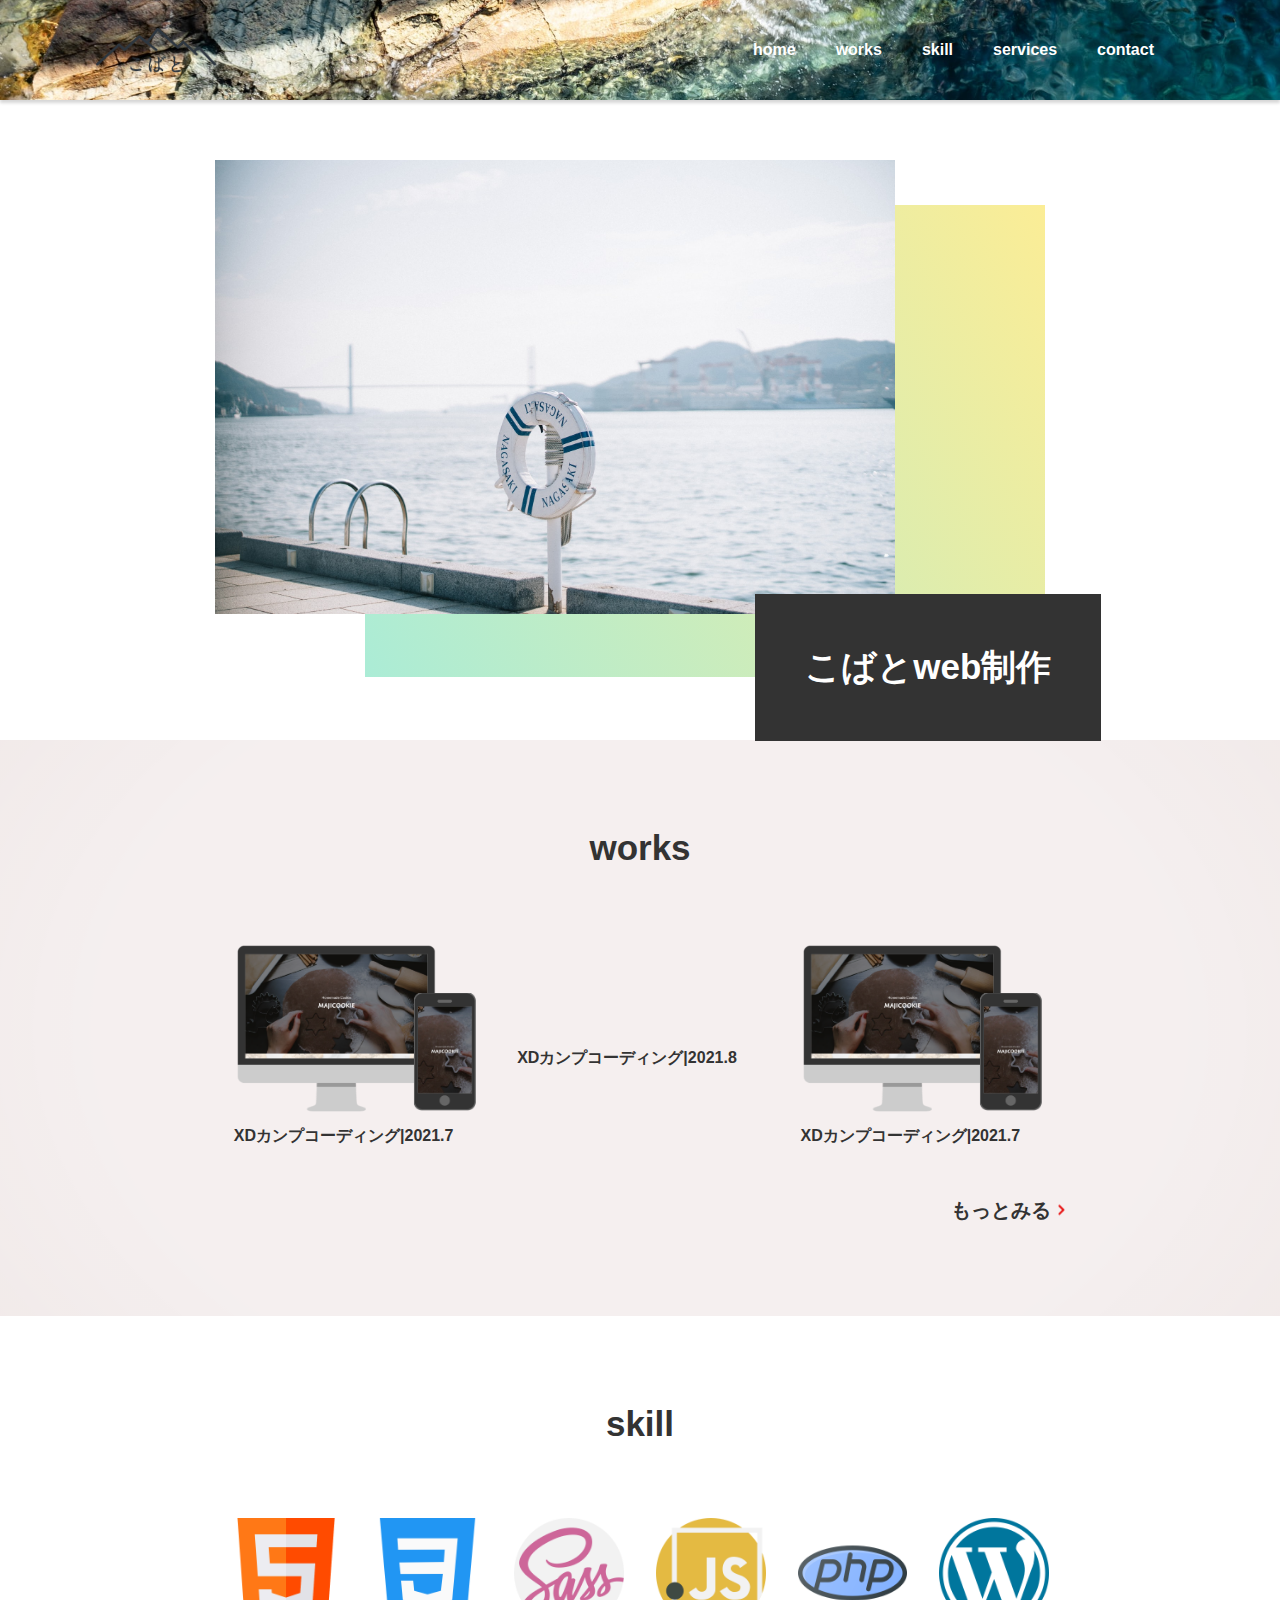
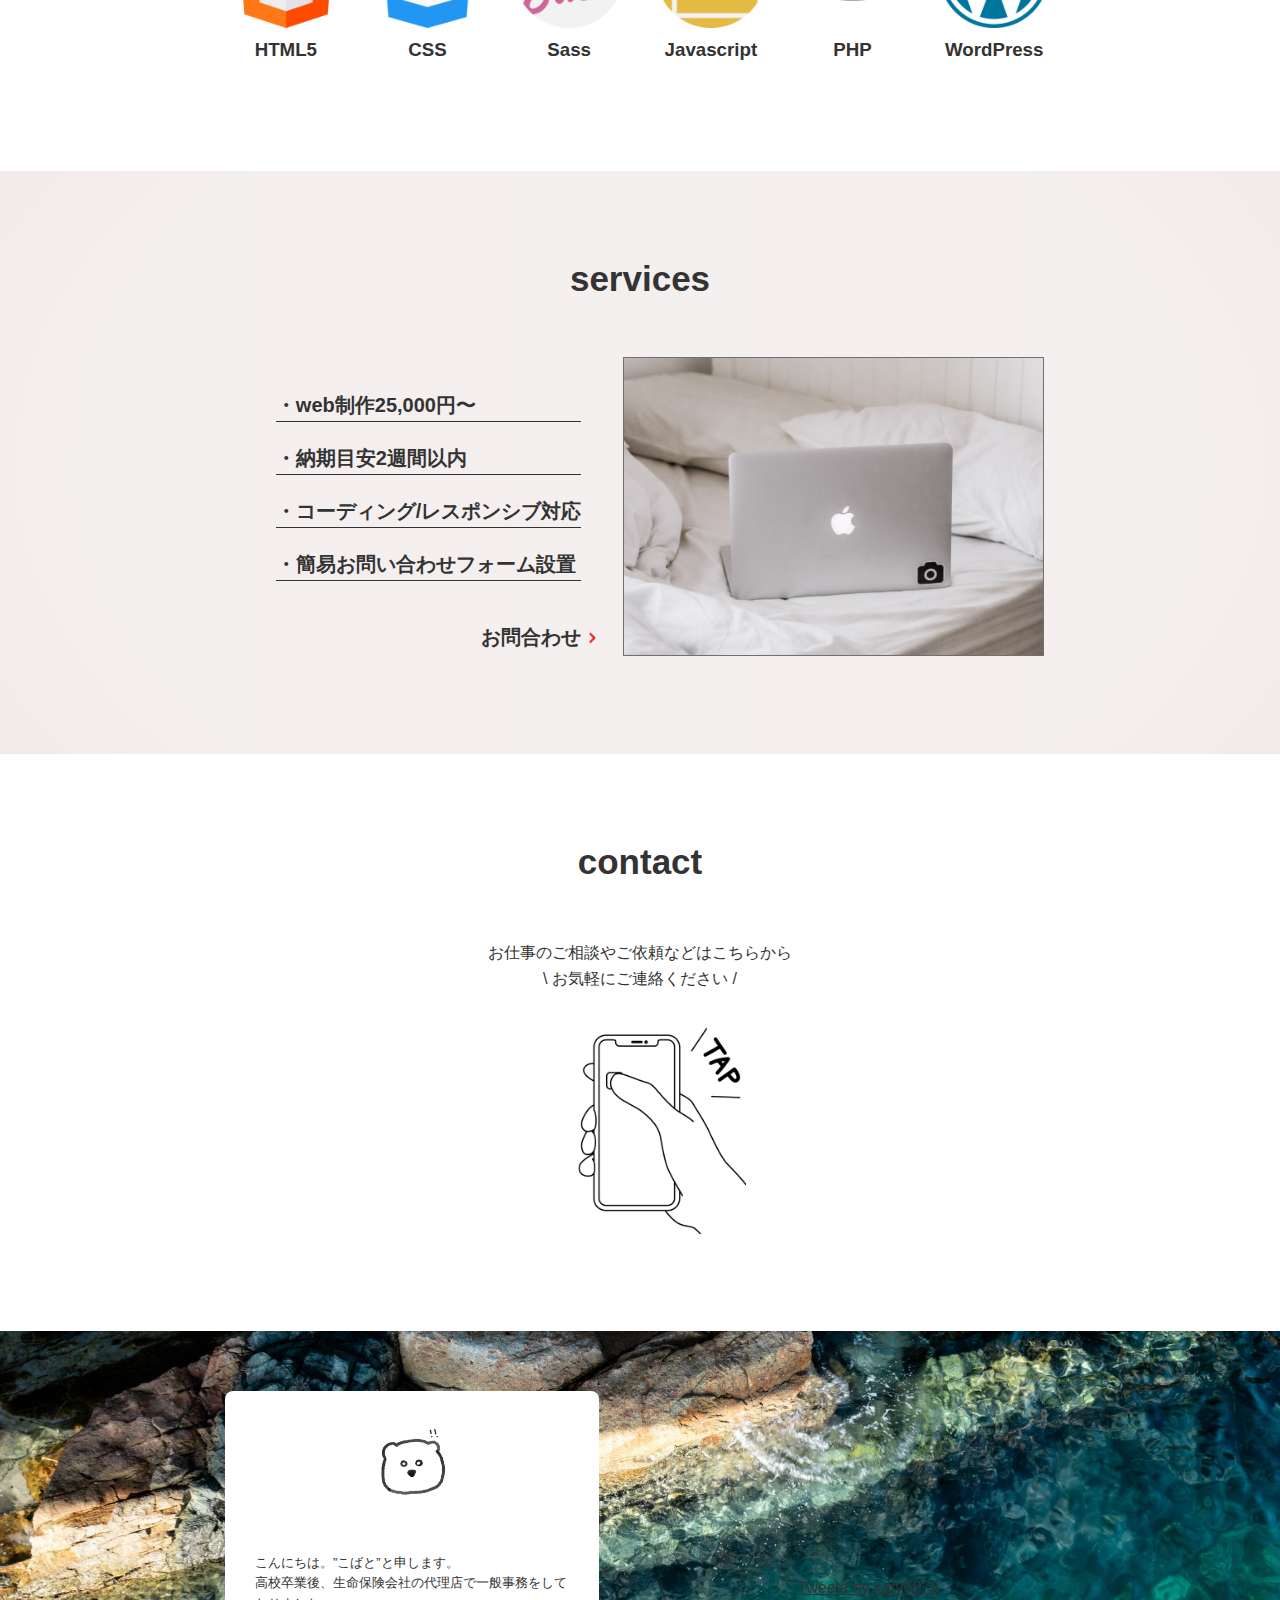
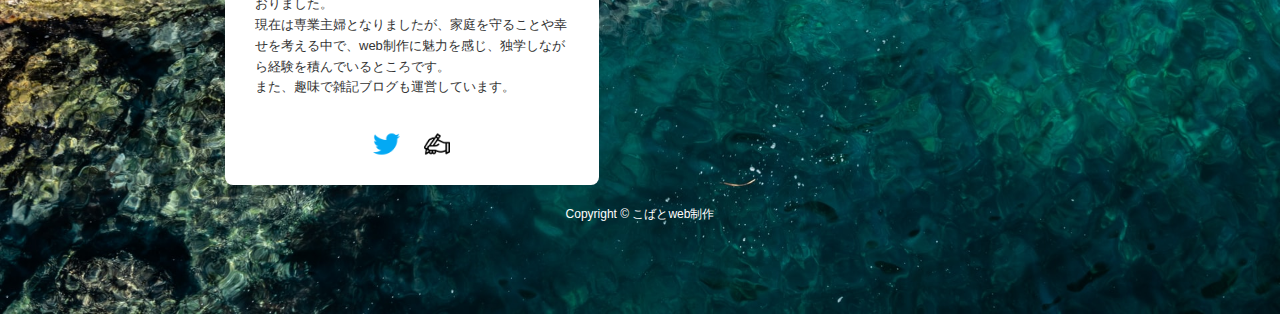
==== commit 17d60805: "works2の追加" ====
--- a/index.html
+++ b/index.html
@@ -59,8 +59,8 @@
                     <h4>XDカンプコーディング|2021.7</h4>
                 </div>
                 <div class="works__item">
-                    <div class="works__img"><a href=""><img src="./img/majicookie.png" alt=""></a></div>
-                    <h4>XDカンプコーディング|2021.7</h4>
+                    <div class="works__img"><a href=""><img src="./img/グループ 2.png" alt=""></a></div>
+                    <h4>XDカンプコーディング|2021.8</h4>
                 </div>
                 <div class="works__item">
                     <div class="works__img"><a href=""><img src="./img/majicookie.png" alt=""></a></div>
--- a/css/style.css
+++ b/css/style.css
@@ -75,13 +75,13 @@
 
 .title {
   font-size: 35px;
-  font-weight: 700;
+  font-weight: 600;
   text-align: center;
   padding: 50px;
 }
 @media (max-width: 767px) {
   .title {
-    font-size: 30px;
+    font-size: 25px;
     padding: 10px;
   }
 }
@@ -282,9 +282,8 @@
   .circle-bg {
     position: fixed;
     z-index: 3;
-    width: 12px;
+    width: 14px;
     height: 100px;
-    border-radius: 50%;
     background: #E3CA7E;
     -webkit-transform: scale(0);
             transform: scale(0);
@@ -342,6 +341,11 @@
     text-transform: uppercase;
   }
 
+  .openbtn.active {
+    position: relative;
+    top: 5px;
+    left: 85%;
+  }
   .openbtn.active span:nth-of-type(1) {
     top: 14px;
     left: 18px;
@@ -375,20 +379,18 @@
 }
 @media (max-width: 767px) {
   .firstView {
-    height: 550px;
-  }
-}
-
-@media (max-width: 767px) {
-  .firstView__inner {
-    margin: 32px auto;
-    text-align: center;
+    height: 510px;
   }
 }
 
 .firstView__img {
   position: relative;
   padding: 160px 0 53px;
+}
+@media (max-width: 767px) {
+  .firstView__img {
+    padding: 182px 0 2px 8px;
+  }
 }
 .firstView__img::before {
   content: "";
@@ -397,10 +399,16 @@
   right: 20px;
   width: 80%;
   height: 70%;
-  background-image: radial-gradient(#999 30%, rgba(0, 0, 0, 0) 31%), radial-gradient(#999 30%, rgba(0, 0, 0, 0) 31%);
-  background-size: 6px 6px;
-  background-position: 0 0, 3px 3px;
+  background-image: linear-gradient(60deg, #abecd6 0%, #fbed96 100%);
   z-index: -1;
+}
+@media (max-width: 767px) {
+  .firstView__img::before {
+    bottom: 25px;
+    right: 20px;
+    width: 80%;
+    height: 61%;
+  }
 }
 .firstView__img img {
   width: 80%;
@@ -416,7 +424,11 @@
 }
 @media (max-width: 767px) {
   .firstView__title {
-    left: 43%;
+    font-size: 28px;
+    left: 35%;
+    top: 58%;
+    color: #333333;
+    background: none;
   }
 }
 
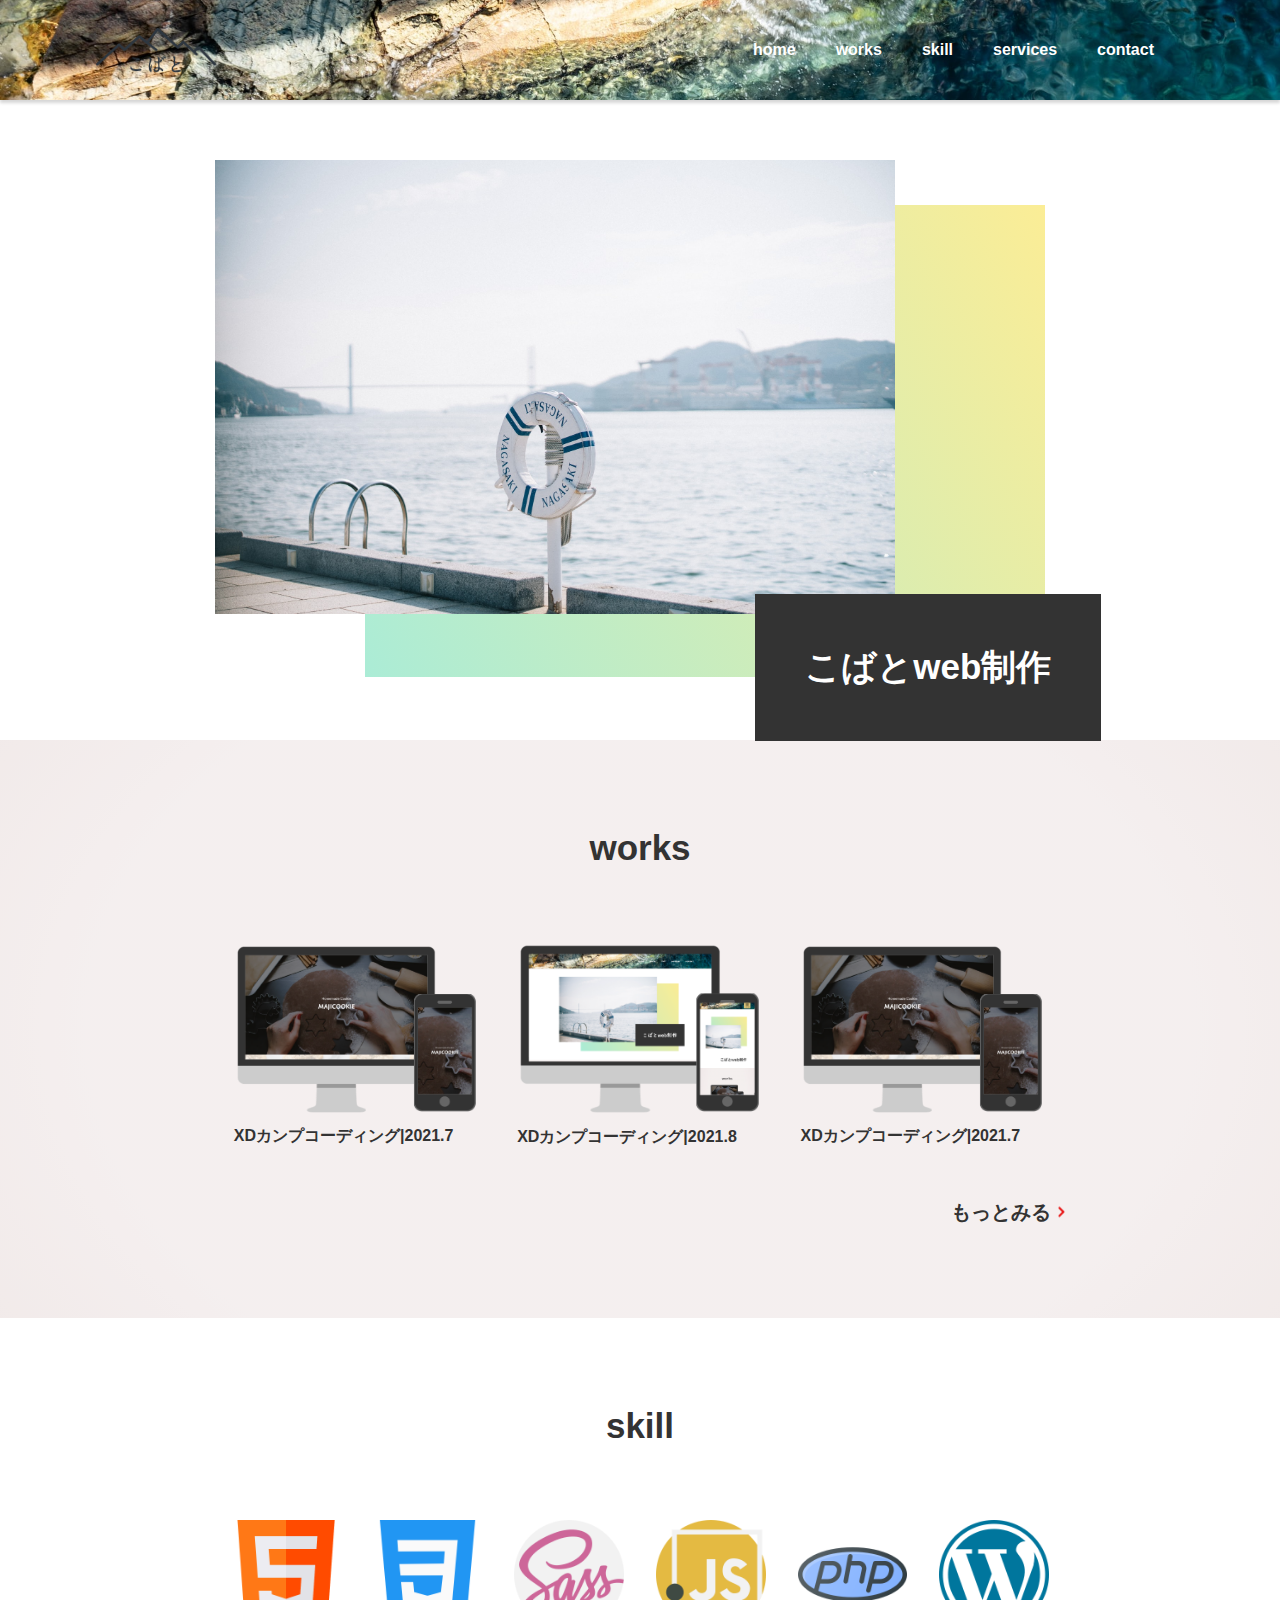
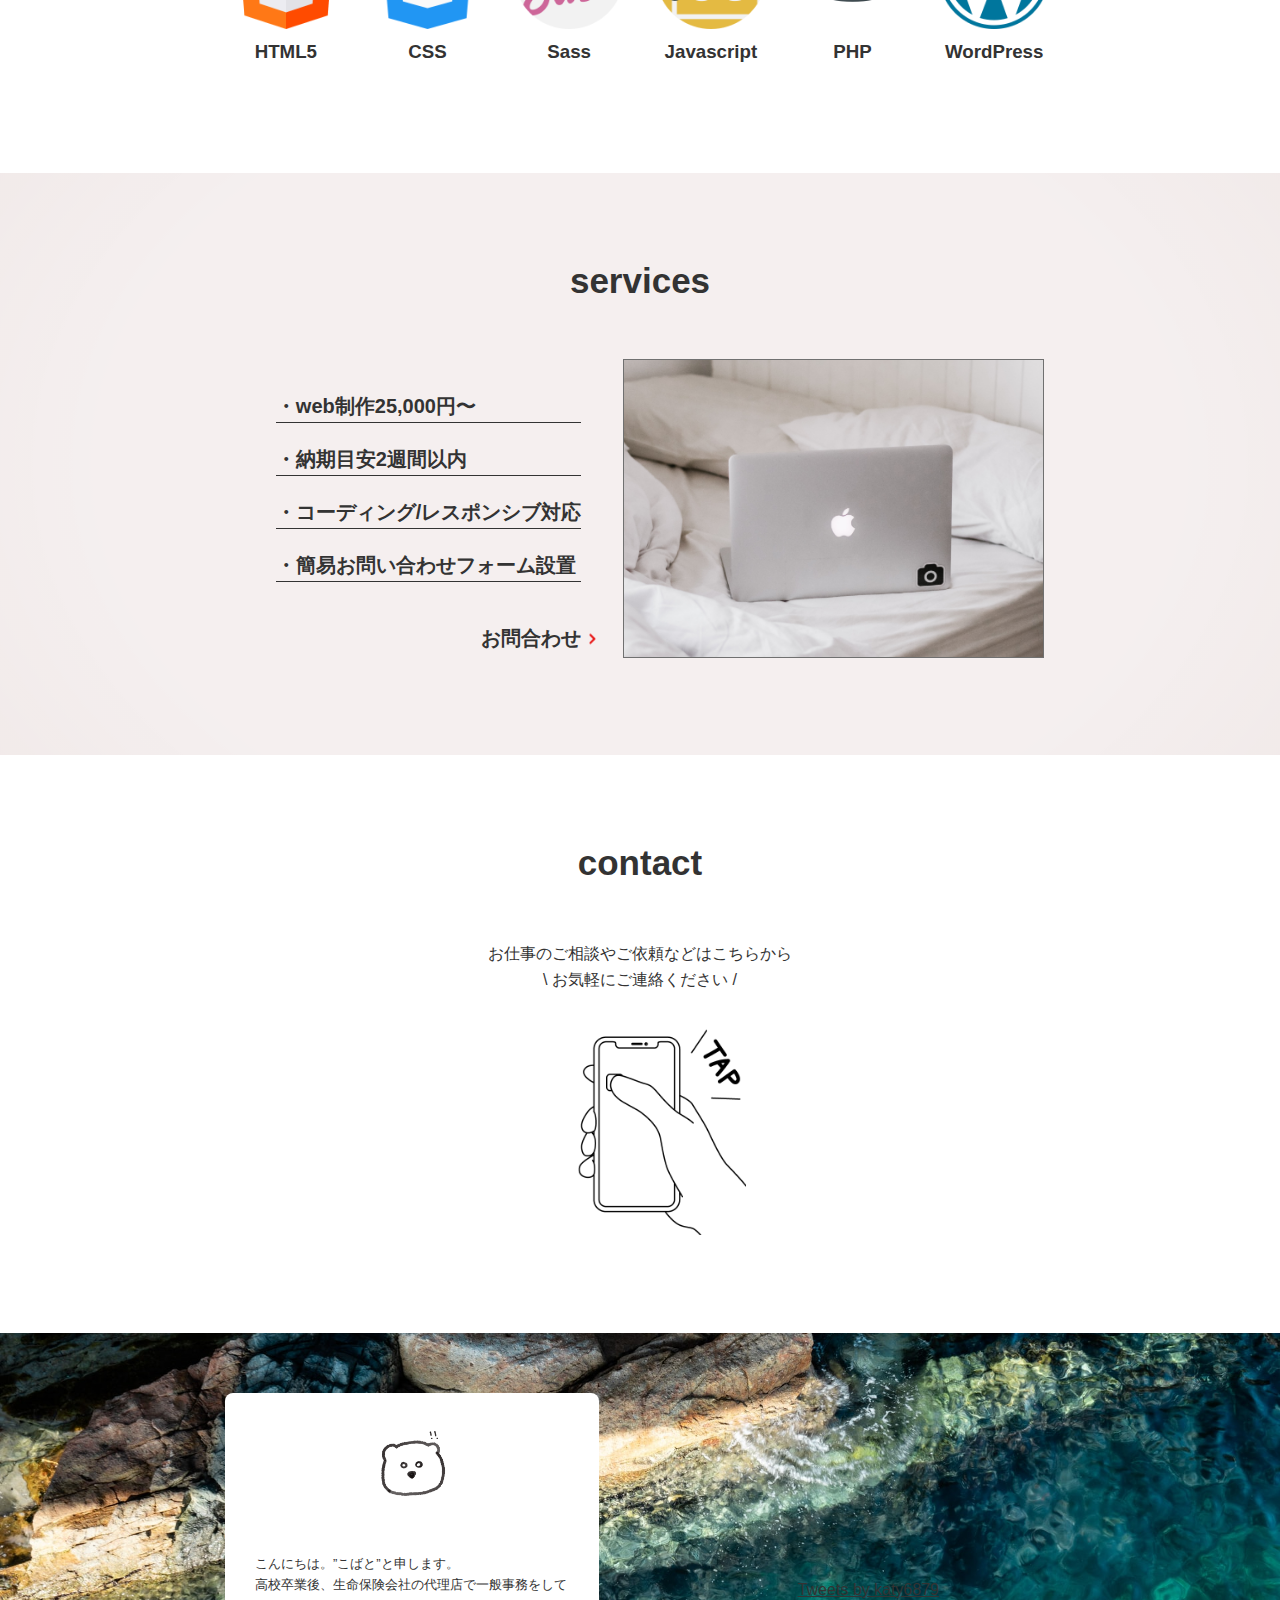
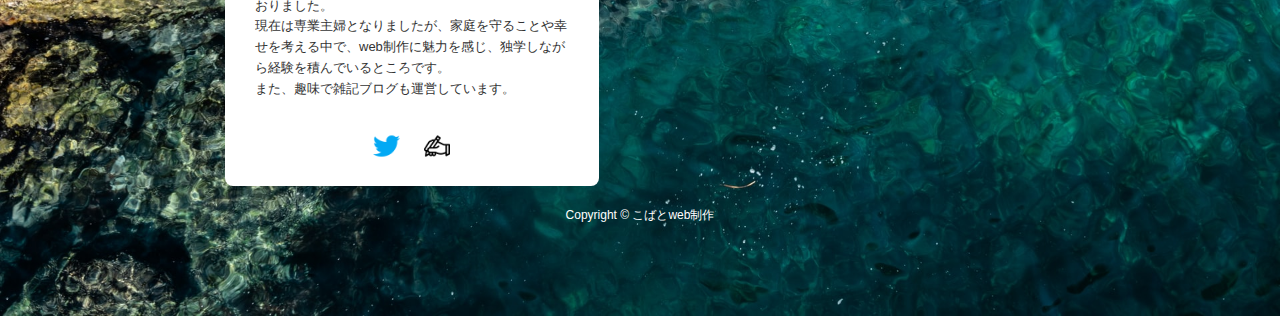
==== commit a2d4dcf4: "画像ファイル修正" ====
--- a/index.html
+++ b/index.html
@@ -59,7 +59,7 @@
                     <h4>XDカンプコーディング|2021.7</h4>
                 </div>
                 <div class="works__item">
-                    <div class="works__img"><a href=""><img src="./img/グループ 2.png" alt=""></a></div>
+                    <div class="works__img"><a href="works2.html"><img src="./img/group2.png" alt=""></a></div>
                     <h4>XDカンプコーディング|2021.8</h4>
                 </div>
                 <div class="works__item">
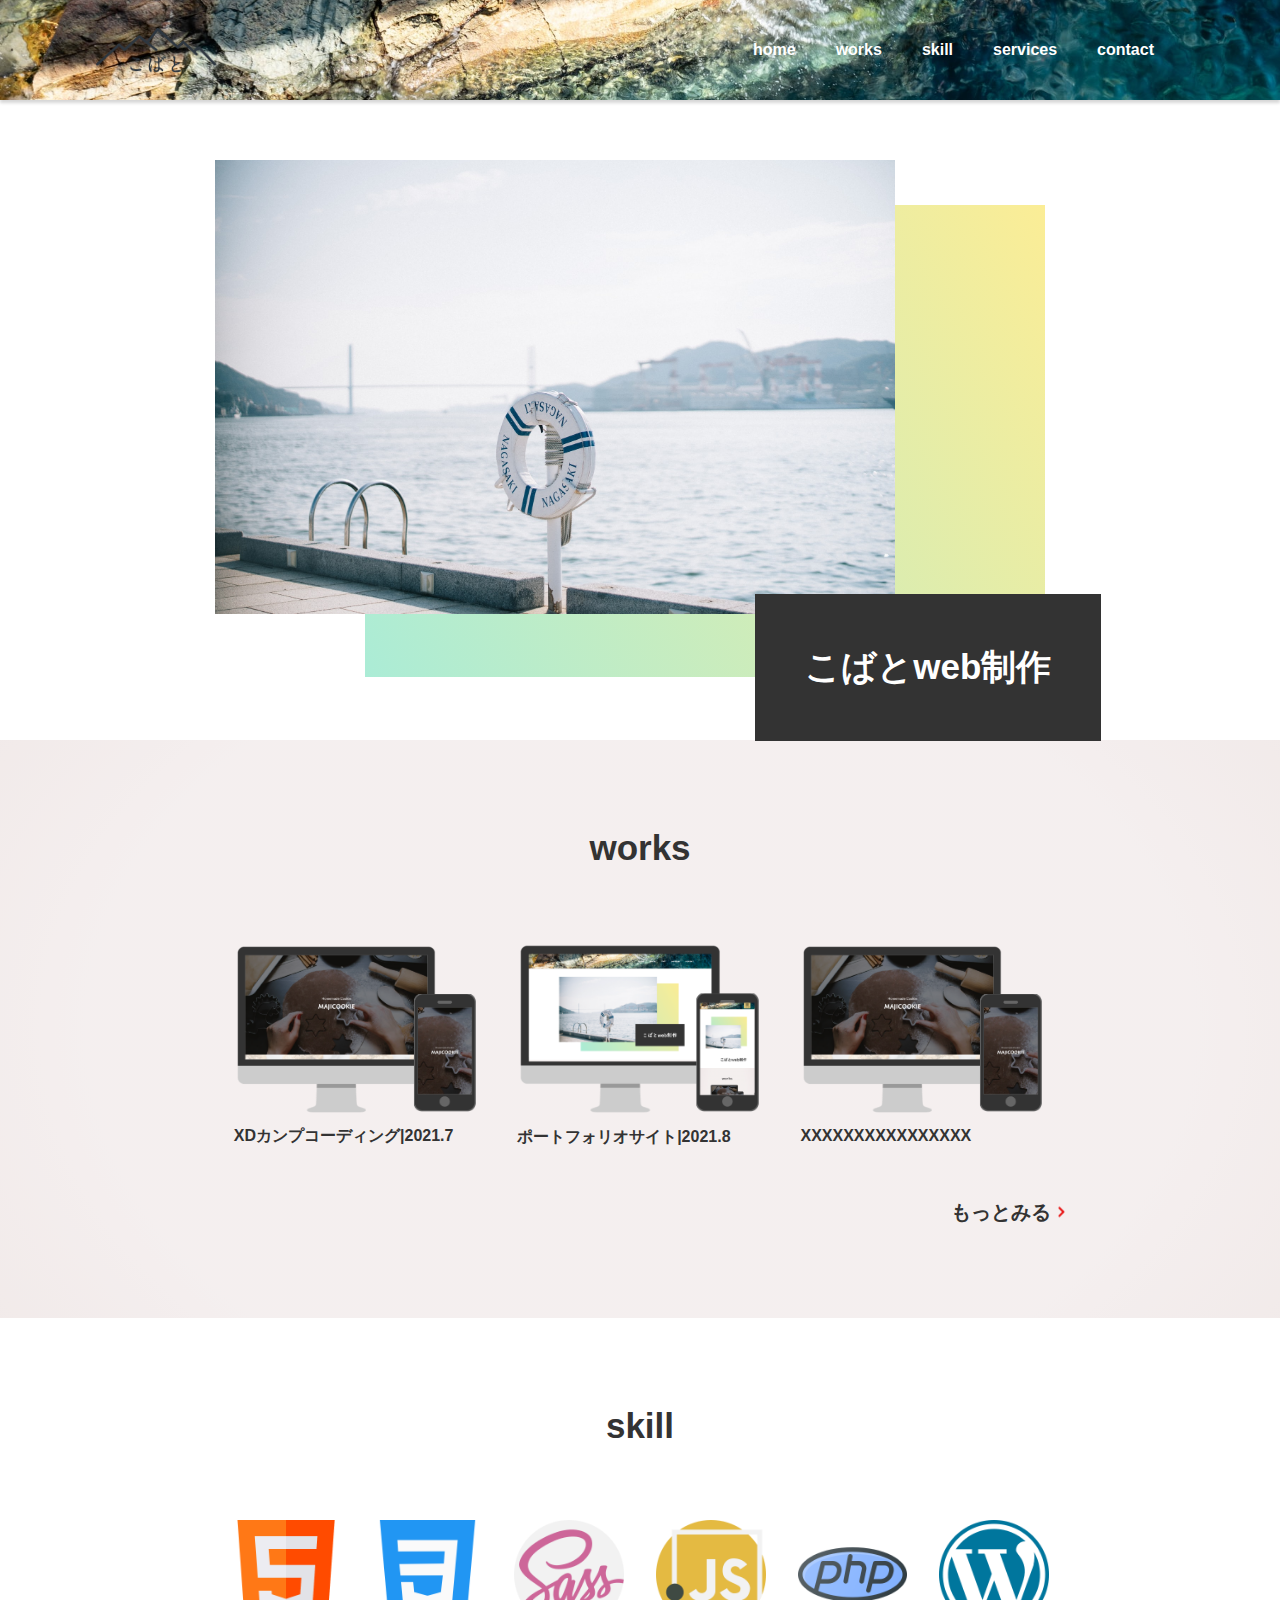
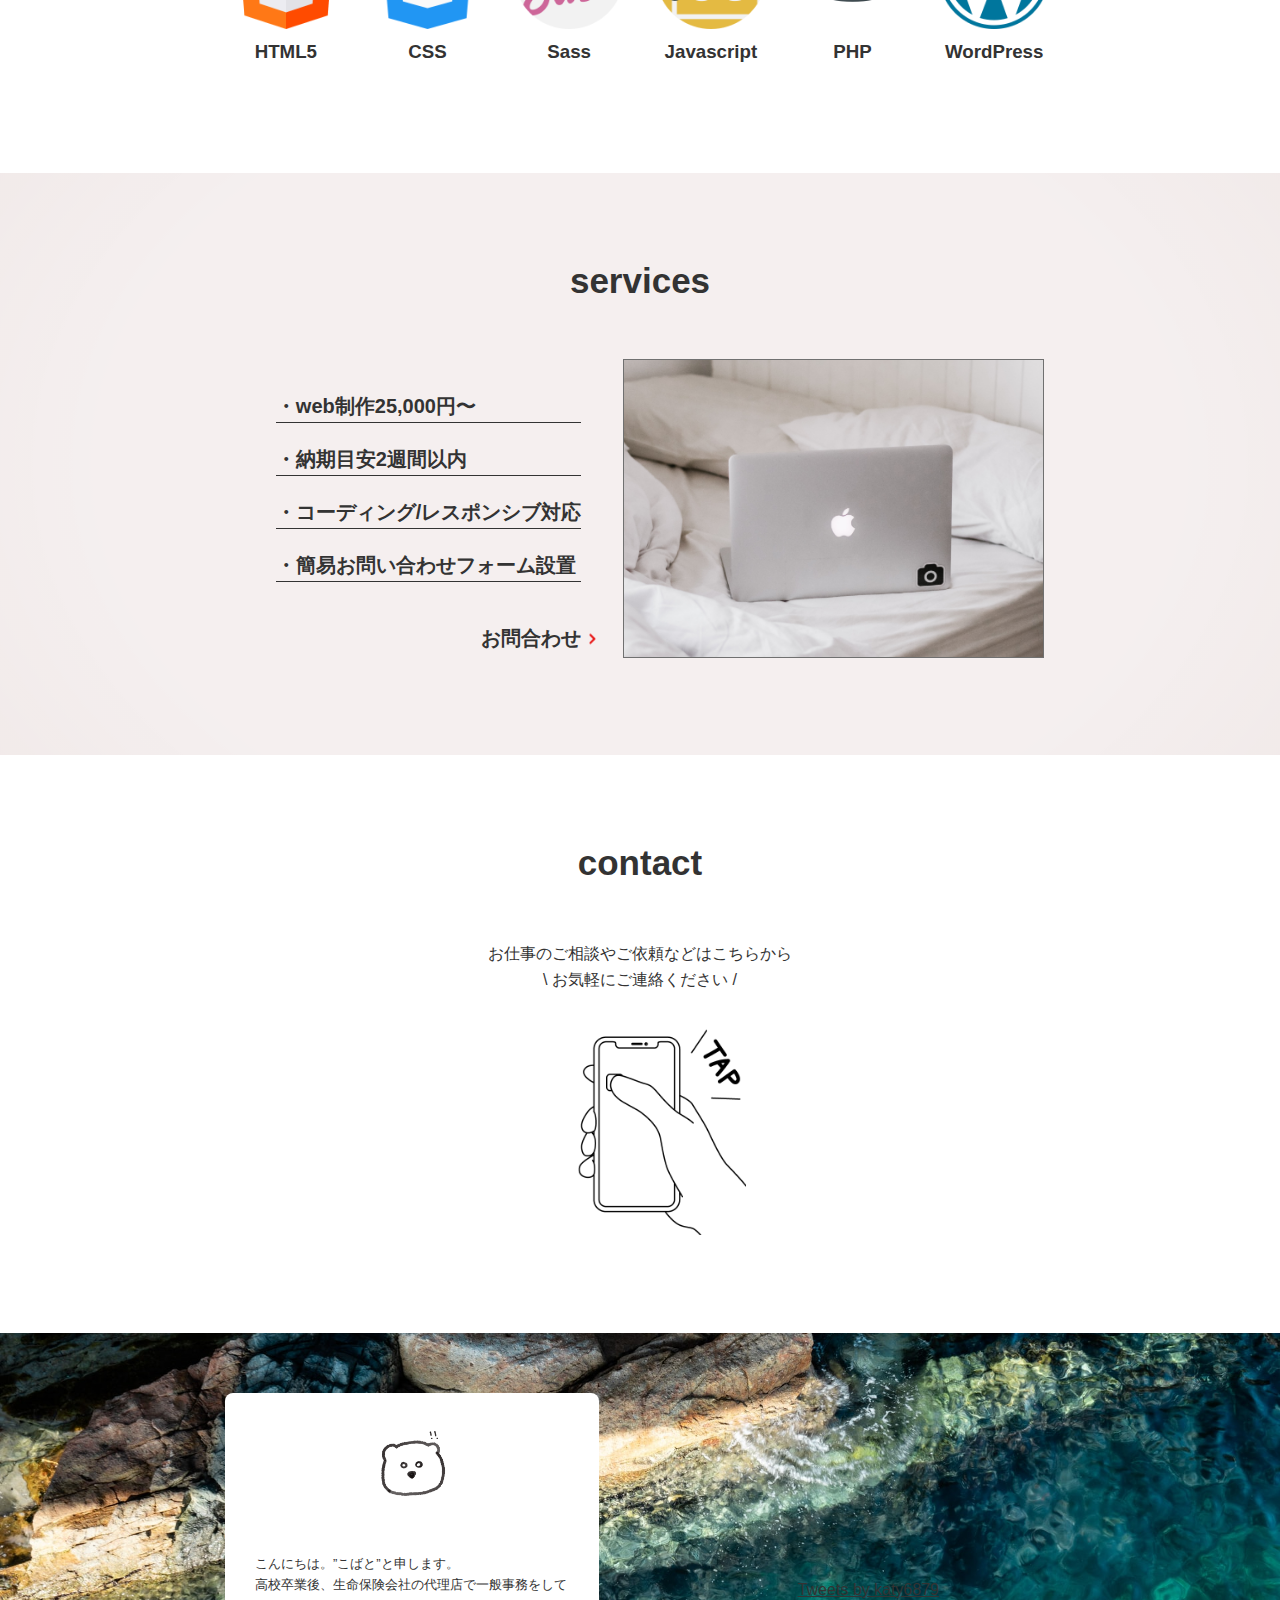
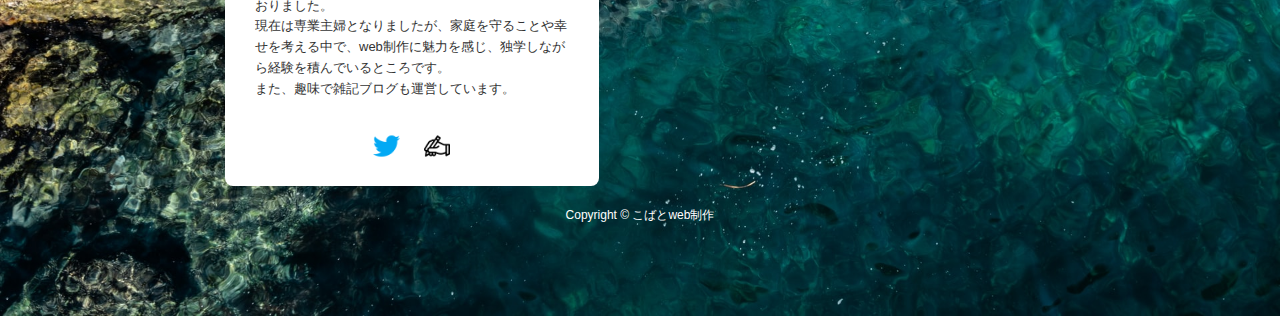
==== commit 1deb6731: "タイトル修正" ====
--- a/index.html
+++ b/index.html
@@ -60,11 +60,11 @@
                 </div>
                 <div class="works__item">
                     <div class="works__img"><a href="works2.html"><img src="./img/group2.png" alt=""></a></div>
-                    <h4>XDカンプコーディング|2021.8</h4>
+                    <h4>ポートフォリオサイト|2021.8</h4>
                 </div>
                 <div class="works__item">
                     <div class="works__img"><a href=""><img src="./img/majicookie.png" alt=""></a></div>
-                    <h4>XDカンプコーディング|2021.7</h4>
+                    <h4>XXXXXXXXXXXXXXXX</h4>
                 </div>
             </div>
             <div class="works__link"><a href="">もっとみる</a></div>
